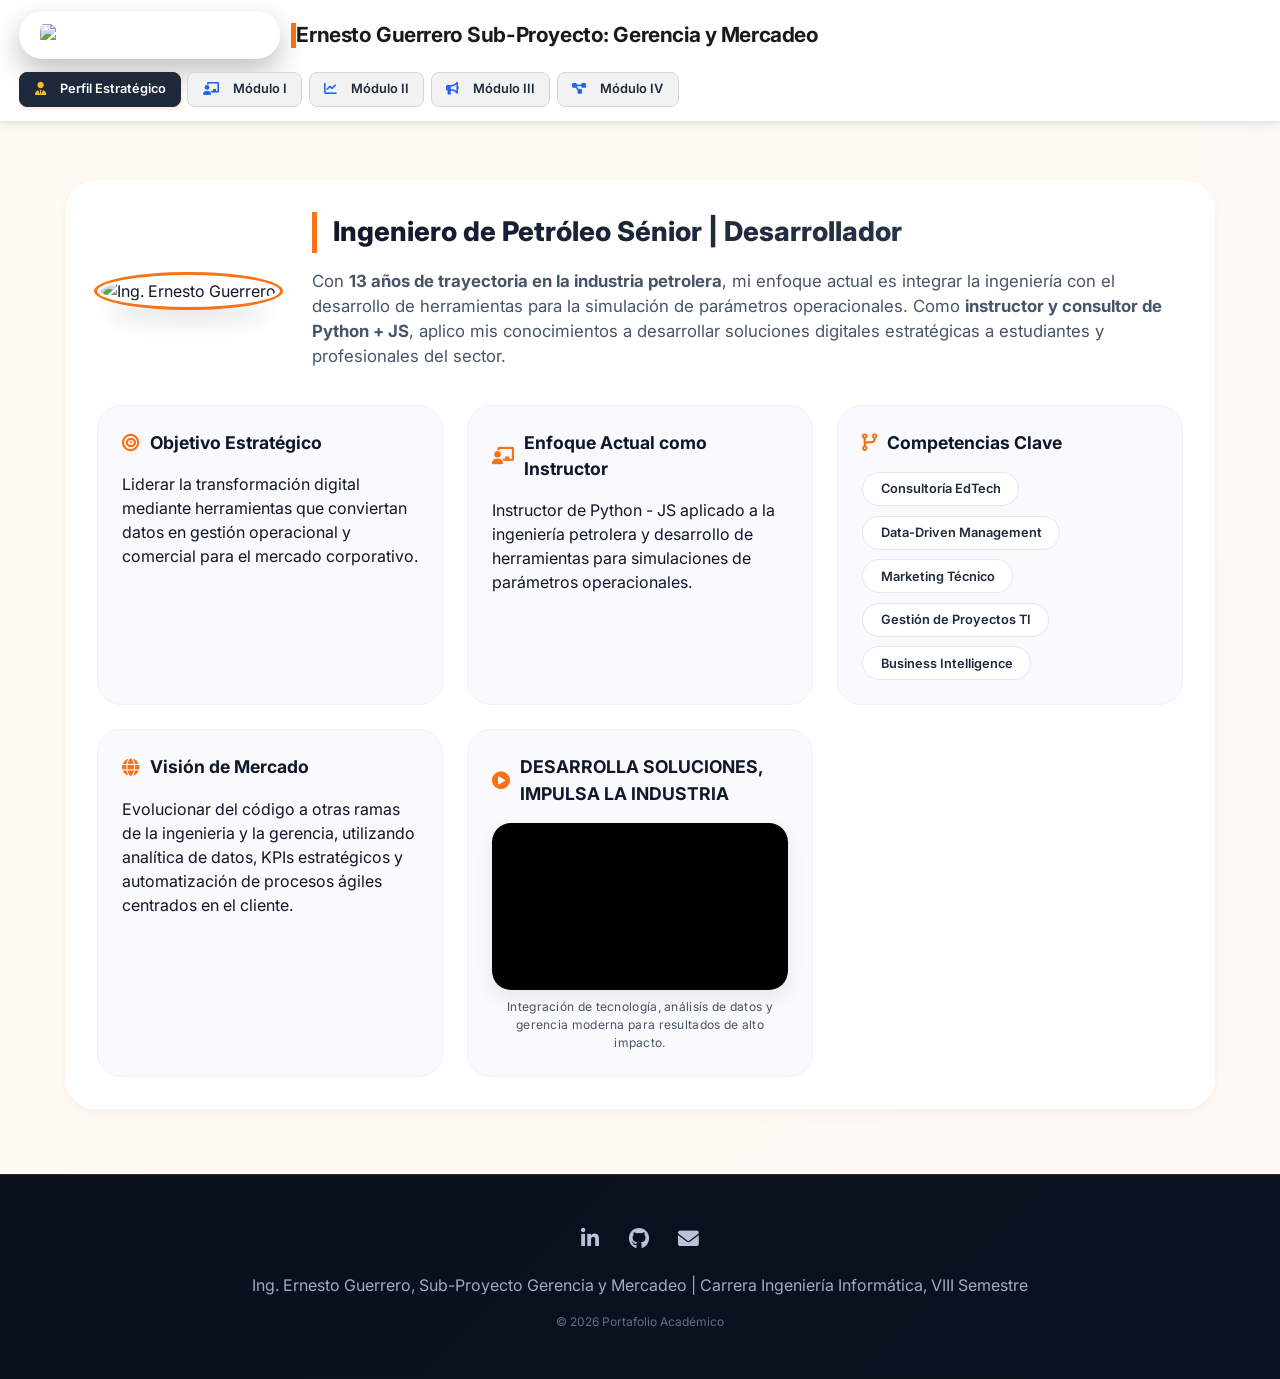
==== index.html @ 8790e4fc "Fix spacing in blog name heading" ====
<!DOCTYPE html>
<html lang="es">
<head>
    <meta charset="UTF-8">
    <meta name="viewport" content="width=device-width, initial-scale=1.0, viewport-fit=cover">
    <title>Gerencia y Mercadeo - Mi Portafolio</title>
    <link href="https://fonts.googleapis.com/css2?family=Inter:opsz,wght@14..32,300;14..32,400;14..32,600;14..32,700;14..32,800&display=swap" rel="stylesheet">
    <link rel="stylesheet" href="https://cdnjs.cloudflare.com/ajax/libs/font-awesome/6.0.0-beta3/css/all.min.css">
    <link rel="stylesheet" href="style.css">
    <link rel="icon" type="image/png" href="https://i.ibb.co/JwTPQdgs/Logo-GYM.png">
    <style>
        /* ========== HEADER COMPACTO MEJORADO (LOGO + BOTONES VISIBLES) ========== */
        header {
            padding: 0.7rem 1.2rem !important;
            min-height: auto !important;
            display: flex !important;
            flex-wrap: wrap !important;
            align-items: center !important;
            justify-content: space-between !important;
            gap: 0.6rem !important;
            position: sticky !important;
            top: 0 !important;
            z-index: 999 !important;
            background: #ffffff !important;
            border-bottom: 2px solid #e9e9e9 !important;
            box-shadow: 0 2px 10px rgba(0,0,0,0.08) !important;
        }
        .header-content {
            display: flex !important;
            align-items: center !important;
            gap: 0.7rem !important;
            flex-shrink: 0 !important;
            margin: 0 !important;
            padding: 0 !important;
        }
        .header-logo {
            height: 48px !important;
            width: auto !important;
            max-height: 48px !important;
            object-fit: contain !important;
            margin: 0 !important;
        }
        .logo-title {
            display: flex !important;
            align-items: center !important;
            margin: 0 !important;
            padding: 0 !important;
        }
        .blog-name {
            font-size: 1.3rem !important;
            font-weight: 700 !important;
            margin: 0 !important;
            padding: 0 !important;
            white-space: nowrap !important;
            line-height: 1.2 !important;
            color: #1a1a1a !important;
        }
        .subtitle {
            display: none !important;
        }

        /* Navegación con botones bien visibles */
        nav {
            margin: 0 !important;
            padding: 0 !important;
            flex-shrink: 1 !important;
            overflow-x: auto !important;
            -webkit-overflow-scrolling: touch !important;
            max-width: 100% !important;
        }
        .nav-container {
            display: flex !important;
            flex-wrap: nowrap !important;
            gap: 0.4rem !important;
            padding: 0.2rem 0 !important;
            margin: 0 !important;
            align-items: center !important;
        }
        .nav-btn {
            padding: 0.5rem 0.9rem !important;
            font-size: 0.8rem !important;
            font-weight: 600 !important;
            white-space: nowrap !important;
            flex-shrink: 0 !important;
            border-radius: 8px !important;
            margin: 0 !important;
            line-height: 1.3 !important;
            min-height: unset !important;
            height: auto !important;
            background: #f2f2f2 !important;
            color: #1e293b !important;
            border: 1px solid #d1d5db !important;
            cursor: pointer;
            transition: all 0.2s ease;
        }
        .nav-btn i {
            font-size: 0.8rem !important;
            margin-right: 4px !important;
            color: #2563eb !important;
        }
        .nav-btn.active {
            background: #1e293b !important;
            color: #ffffff !important;
            border-color: #1e293b !important;
        }
        .nav-btn.active i {
            color: #fbbf24 !important;
        }
        .nav-btn:hover {
            background: #e2e8f0 !important;
            border-color: #94a3b8 !important;
        }
        .nav-btn.active:hover {
            background: #0f172a !important;
            border-color: #0f172a !important;
        }

        /* Responsivo: tablets */
        @media (max-width: 900px) {
            header {
                padding: 0.6rem 0.8rem !important;
                gap: 0.5rem !important;
            }
            .header-logo {
                height: 42px !important;
                max-height: 42px !important;
            }
            .blog-name {
                font-size: 1.1rem !important;
            }
            .nav-btn {
                padding: 0.45rem 0.7rem !important;
                font-size: 0.75rem !important;
            }
            .nav-btn i {
                font-size: 0.75rem !important;
            }
            .nav-container {
                gap: 0.3rem !important;
            }
        }

        /* Responsivo: móviles */
        @media (max-width: 640px) {
            header {
                padding: 0.5rem 0.6rem !important;
                justify-content: center !important;
                text-align: center !important;
            }
            .header-content {
                width: 100% !important;
                justify-content: center !important;
                gap: 0.5rem !important;
            }
            .header-logo {
                height: 38px !important;
                max-height: 38px !important;
            }
            .blog-name {
                font-size: 1rem !important;
            }
            nav {
                width: 100% !important;
                overflow-x: auto !important;
                padding-bottom: 0.3rem !important;
            }
            .nav-container {
                justify-content: flex-start !important;
                flex-wrap: nowrap !important;
                -webkit-overflow-scrolling: touch !important;
                scrollbar-width: none !important;
                gap: 0.3rem !important;
            }
            .nav-container::-webkit-scrollbar {
                display: none !important;
            }
            .nav-btn {
                padding: 0.4rem 0.6rem !important;
                font-size: 0.72rem !important;
                border-radius: 6px !important;
            }
            .nav-btn i {
                font-size: 0.7rem !important;
                margin-right: 3px !important;
            }
        }

        @media (max-width: 380px) {
            .header-logo {
                height: 32px !important;
                max-height: 32px !important;
            }
            .blog-name {
                font-size: 0.9rem !important;
            }
            .nav-btn {
                padding: 0.35rem 0.5rem !important;
                font-size: 0.68rem !important;
            }
            .nav-btn i {
                font-size: 0.65rem !important;
            }
        }

        /* Ajuste del main para compensar header */
        main.container {
            padding-top: 1rem !important;
        }

        /* ========== ESTILOS PREVIOS DEL MAPA MENTAL Y PDF (sin cambios) ========== */
        .mindmap-integrated {
            margin-top: 2rem;
            padding-top: 1rem;
            border-top: 1px solid rgba(249,115,22,0.2);
        }
        .mindmap-wrapper {
            background: #f4f7f6;
            border: 4px solid #2b2b2b;
            border-radius: 12px;
            padding: 1rem;
            overflow-x: auto;
            -webkit-overflow-scrolling: touch;
        }
        .mindmap-container {
            position: relative;
            width: 1000px;
            height: 900px;
            margin: 0 auto;
        }
        .mindmap-container svg {
            position: absolute;
            top: 0;
            left: 0;
            width: 100%;
            height: 100%;
            pointer-events: none;
        }
        .mindmap-node {
            position: absolute;
            display: flex;
            flex-direction: column;
            justify-content: center;
            align-items: center;
            text-align: center;
            padding: 0.8rem;
            border: 3px solid #2b2b2b;
            border-radius: 3px 15px 3px 15px / 15px 3px 15px 3px;
            box-shadow: -4px 5px 0px #2b2b2b;
            background-color: #fff;
            cursor: pointer;
            transition: transform 0.2s ease;
            touch-action: manipulation;
            z-index: 2;
        }
        .mindmap-node:active {
            transform: scale(0.98);
        }
        .mindmap-node-yellow {
            background-color: #fce276;
        }
        .mindmap-node-teal {
            background-color: #a2d2cf;
        }
        .mindmap-node-green {
            background-color: #d1e7a5;
            border-radius: 50%;
        }
        .mindmap-node-light-yellow {
            background-color: #fef0bc;
            border-radius: 6px;
            padding: 0.4rem;
        }
        .mindmap-node-title {
            font-weight: 700;
            font-size: 1.2rem;
            color: #1a1a1a;
        }
        .mindmap-node-desc {
            font-size: 0.9rem;
            color: #333;
            margin-top: 4px;
        }
        .mindmap-list-wrapper {
            position: absolute;
            display: flex;
            flex-direction: column;
            gap: 12px;
            z-index: 2;
        }
        .mindmap-list-item {
            display: flex;
            align-items: center;
            gap: 8px;
        }
        .mindmap-list-number {
            width: 28px;
            height: 28px;
            border-radius: 50%;
            border: 2px solid #2b2b2b;
            background: #d1e7a5;
            display: flex;
            align-items: center;
            justify-content: center;
            font-weight: bold;
        }
        .mindmap-list-box {
            width: 160px;
            height: 38px;
            border: 2px solid #2b2b2b;
            display: flex;
            align-items: center;
            padding-left: 10px;
            font-weight: bold;
            background: #fef0bc;
            border-radius: 4px;
            box-shadow: -2px 2px 0 #2b2b2b;
        }
        @media (max-width: 700px) {
            .mindmap-node-title {
                font-size: 0.9rem;
            }
            .mindmap-node-desc {
                font-size: 0.7rem;
            }
            .mindmap-node {
                padding: 0.4rem;
            }
            .mindmap-list-box {
                width: 130px;
                font-size: 0.8rem;
                height: 32px;
            }
            .mindmap-list-number {
                width: 24px;
                height: 24px;
                font-size: 0.8rem;
            }
        }

        .custom-tooltip {
            position: fixed;
            background: #2b2b2b;
            color: #fff;
            font-family: 'Montserrat', sans-serif;
            font-size: 0.85rem;
            padding: 12px 18px;
            border-radius: 12px;
            max-width: 280px;
            white-space: pre-wrap;
            z-index: 10000;
            pointer-events: none;
            border-left: 4px solid #fde079;
            transition: opacity 0.15s;
        }
        .custom-tooltip::before {
            content: '';
            position: absolute;
            top: -8px;
            left: 20px;
            border-left: 8px solid transparent;
            border-right: 8px solid transparent;
            border-bottom: 8px solid #2b2b2b;
        }

        .video-wrapper {
            position: relative;
            width: 100%;
            aspect-ratio: 16 / 9;
            overflow: hidden;
            border-radius: 1.2rem;
            background: #000;
        }
        .video-wrapper iframe {
            position: absolute;
            top: 0;
            left: 0;
            width: 100%;
            height: 100%;
            border: 0;
            object-fit: contain;
        }

        .pdf-integrated {
            margin-top: 3rem;
            padding-top: 2rem;
            border-top: 1px solid rgba(249,115,22,0.2);
        }
        .pdf-viewer-container {
            width: 100%;
            height: 600px;
            border-radius: 1rem;
            overflow: hidden;
            border: 2px solid #2b2b2b;
            background: #f1f5f9;
        }
        .pdf-viewer-container iframe {
            width: 100%;
            height: 100%;
            border: none;
        }
        .pdf-actions {
            margin-top: 1.5rem;
            text-align: center;
        }
        .btn-download {
            display: inline-flex;
            align-items: center;
            gap: 10px;
            background-color: #2b2b2b;
            color: #fff;
            padding: 0.8rem 1.5rem;
            border-radius: 8px;
            text-decoration: none;
            font-weight: 600;
            transition: all 0.3s ease;
        }
        .btn-download:hover {
            background-color: #f97316;
            transform: translateY(-2px);
            box-shadow: 0 4px 12px rgba(249,115,22,0.3);
        }
    </style>
</head>
<body>
    <!-- El contenido del body es exactamente igual al que enviaste, no lo modifico para no extender innecesariamente -->
    <header>
        <div class="header-content">
            <div class="logo-title">
                <img src="https://i.ibb.co/JwTPQdgs/Logo-GYM.png" alt="Logo Gerencia y Mercadeo" class="header-logo">
            </div>
            <h2 class="blog-name">  Ernesto Guerrero Sub-Proyecto: Gerencia y Mercadeo</h2>
            <p class="subtitle"></p>
        </div>
        <nav>
            <div class="nav-container" id="navContainer">
                <button class="nav-btn active" data-tab="perfil"><i class="fas fa-user-tie"></i> Perfil Estratégico</button>
                <button class="nav-btn" data-tab="lapso1"><i class="fas fa-chalkboard-user"></i> Módulo I</button>
                <button class="nav-btn" data-tab="lapso2"><i class="fas fa-chart-line"></i> Módulo II</button>
                <button class="nav-btn" data-tab="lapso3"><i class="fas fa-bullhorn"></i> Módulo III</button>
                <button class="nav-btn" data-tab="lapso4"><i class="fas fa-project-diagram"></i> Módulo IV</button>
            </div>
        </nav>
    </header>

    <main class="container">
        <!-- Todo el contenido del main (perfil, lapsos, etc.) se mantiene exactamente igual al original -->
        <section id="perfil" class="tab-content active">
            <div class="card profile-card">
                <div class="profile-header">
                    <div class="profile-avatar-wrapper">
                        <img src="https://i.ibb.co/b5nMbJfw/CEO-EG-Solutions.jpg" alt="Ing. Ernesto Guerrero" class="profile-photo">
                    </div>
                    <div class="profile-title">
                        <h2>Ingeniero de Petróleo Sénior | Desarrollador</h2>
                        <p class="intro-text">
                            Con <strong>13 años de trayectoria en la industria petrolera</strong>, mi enfoque actual es integrar la ingeniería con el desarrollo de herramientas para la simulación de parámetros operacionales. Como <strong>instructor y consultor de Python + JS</strong>, aplico mis conocimientos a desarrollar soluciones digitales estratégicas a estudiantes y profesionales del sector.
                        </p>
                    </div>
                </div>
                <div class="info-grid">
                    <div class="info-item">
                        <strong><i class="fas fa-bullseye"></i> Objetivo Estratégico</strong>
                        <p>Liderar la transformación digital mediante herramientas que conviertan datos en gestión operacional y comercial para el mercado corporativo.</p>
                    </div>
                    <div class="info-item">
                        <strong><i class="fas fa-chalkboard-teacher"></i> Enfoque Actual como Instructor</strong>
                        <p>Instructor de Python - JS aplicado a la ingeniería petrolera y desarrollo de herramientas para simulaciones de parámetros operacionales.</p>
                    </div>
                    <div class="info-item">
                        <strong><i class="fas fa-code-branch"></i> Competencias Clave</strong>
                        <div class="tags-container">
                            <span class="skill-tag">Consultoría EdTech</span>
                            <span class="skill-tag">Data-Driven Management</span>
                            <span class="skill-tag">Marketing Técnico</span>
                            <span class="skill-tag">Gestión de Proyectos TI</span>
                            <span class="skill-tag">Business Intelligence</span>
                        </div>
                    </div>
                    <div class="info-item">
                        <strong><i class="fas fa-globe"></i> Visión de Mercado</strong>
                        <p>Evolucionar del código a otras ramas de la ingenieria y la gerencia, utilizando analítica de datos, KPIs estratégicos y automatización de procesos ágiles centrados en el cliente.</p>
                        <div class="linkedin-profile-link"></div>
                    </div>
                    <div class="info-item">
                        <strong><i class="fas fa-play-circle"></i> DESARROLLA SOLUCIONES, IMPULSA LA INDUSTRIA</strong>
                        <div class="video-wrapper">
                            <iframe 
                                src="https://drive.google.com/file/d/1XHbEN9KKyb48zZ-m0bn28nLU70IDH-AH/preview"
                                allow="autoplay; fullscreen; picture-in-picture" 
                                allowfullscreen 
                                title="Video Estratégico - Desarrollo de Soluciones">
                            </iframe>
                        </div>
                        <p class="video-caption">Integración de tecnología, análisis de datos y gerencia moderna para resultados de alto impacto.</p>
                    </div>
                </div>
            </div>
        </section>

        <section id="lapso1" class="tab-content">
            <div class="card">
                <h2><i class="fas fa-layer-group"></i> MÓDULO I: LA GERENCIA</h2>
                <div class="activities-grid">
                    <div class="activity-card">
                        <div class="activity-icon"><i class="fas fa-sitemap"></i></div>
                        <h3>Estructura Organizacional y Objetivos</h3>
                        <div class="activity-badge">Fundamentos</div>
                        <ul class="activity-list">
                            <li><i class="fas fa-check-double"></i> Concepto de Gerencia</li>
                            <li><i class="fas fa-check-double"></i> Tipos de Gerencia</li>
                            <li><i class="fas fa-check-double"></i> La Necesidad de la Gerencia</li>
                            <li><i class="fas fa-check-double"></i> Las Funciones de la Gerencia</li>
                            <li><i class="fas fa-check-double"></i> Objetivos de la Gerencia</li>
                            <li><i class="fas fa-check-double"></i> La Gerencia por Objetivos</li>
                            <li><i class="fas fa-check-double"></i> Tipos de Objetivos</li>
                            <li><i class="fas fa-check-double"></i> Planeación y administración estratégica</li>
                            <li><i class="fas fa-check-double"></i> Software aplicado al proceso de Mercadeo</li>
                        </ul>
                        <span class="status ready"><i class="fas fa-check-circle"></i> Módulo Activo</span>
                    </div>
                </div>

                <div class="mindmap-integrated">
                    <h3 style="margin-top: 2rem; margin-bottom: 1rem; font-size: 1.4rem; display: flex; align-items: center; gap: 10px;">
                        <i class="fas fa-project-diagram"></i> Mapa Estratégico: Gerencia IT
                    </h3>
                    <div class="mindmap-wrapper">
                        <div class="mindmap-container">
                            <svg width="1000" height="900" viewBox="0 0 1000 900">
                                <defs>
                                    <marker id="hollow-arrow" viewBox="0 0 10 10" refX="8" refY="5" markerWidth="6" markerHeight="6" orient="auto">
                                        <path d="M 0 0 L 10 5 L 0 10 z" fill="#fff" stroke="#2b2b2b" stroke-width="1.5"/>
                                    </marker>
                                    <marker id="black-arrow" viewBox="0 0 10 10" refX="8" refY="5" markerWidth="5" markerHeight="5" orient="auto">
                                        <path d="M 0 0 L 10 5 L 0 10 z" fill="#2b2b2b"/>
                                    </marker>
                                </defs>
                                <path d="M 400,160 L 460,160 L 460,180 L 550,180 L 550,165 L 610,165" stroke="#2b2b2b" stroke-width="3" fill="none" marker-end="url(#hollow-arrow)"/>
                                <path d="M 690,160 L 760,160" stroke="#2b2b2b" stroke-width="3" fill="none" marker-end="url(#hollow-arrow)"/>
                                <path d="M 690,205 L 760,205" stroke="#2b2b2b" stroke-width="3" fill="none" marker-end="url(#hollow-arrow)"/>
                                <path d="M 690,250 L 760,250" stroke="#2b2b2b" stroke-width="3" fill="none" marker-end="url(#hollow-arrow)"/>
                                <path d="M 305,165 L 305,215 L 230,215" stroke="#2b2b2b" stroke-width="3" fill="none" marker-end="url(#hollow-arrow)"/>
                                <path d="M 210,270 L 210,325" stroke="#2b2b2b" stroke-width="3" fill="none" stroke-dasharray="5 3" marker-end="url(#black-arrow)"/>
                                <path d="M 200,415 L 140,415" stroke="#2b2b2b" stroke-width="3" fill="none" marker-end="url(#hollow-arrow)"/>
                                <path d="M 200,460 L 140,460" stroke="#2b2b2b" stroke-width="3" fill="none" marker-end="url(#hollow-arrow)"/>
                                <path d="M 200,505 L 140,505" stroke="#2b2b2b" stroke-width="3" fill="none" marker-end="url(#hollow-arrow)"/>
                                <path d="M 200,550 L 140,550" stroke="#2b2b2b" stroke-width="3" fill="none" marker-end="url(#hollow-arrow)"/>
                                <path d="M 500,400 L 500,250" stroke="#2b2b2b" stroke-width="3" fill="none" marker-end="url(#hollow-arrow)"/>
                                <path d="M 500,400 L 400,270" stroke="#2b2b2b" stroke-width="3" fill="none" marker-end="url(#hollow-arrow)"/>
                                <path d="M 500,400 L 600,270" stroke="#2b2b2b" stroke-width="3" fill="none" marker-end="url(#hollow-arrow)"/>
                                <path d="M 500,400 L 350,430" stroke="#2b2b2b" stroke-width="3" fill="none" marker-end="url(#hollow-arrow)"/>
                                <path d="M 500,400 L 650,430" stroke="#2b2b2b" stroke-width="3" fill="none" marker-end="url(#hollow-arrow)"/>
                                <path d="M 500,400 L 500,500" stroke="#2b2b2b" stroke-width="3" fill="none" marker-end="url(#hollow-arrow)"/>
                                <path d="M 500,500 L 380,540" stroke="#2b2b2b" stroke-width="3" fill="none" marker-end="url(#hollow-arrow)"/>
                                <path d="M 500,500 L 620,540" stroke="#2b2b2b" stroke-width="3" fill="none" marker-end="url(#hollow-arrow)"/>
                                <path d="M 500,400 L 650,350" stroke="#2b2b2b" stroke-width="3" fill="none" marker-end="url(#hollow-arrow)"/>
                                <path d="M 500,400 L 650,450" stroke="#2b2b2b" stroke-width="3" fill="none" marker-end="url(#hollow-arrow)"/>
                                <path d="M 500,400 L 500,620 L 730,620" stroke="#2b2b2b" stroke-width="3" fill="none" marker-end="url(#hollow-arrow)"/>
                                <path d="M 330,590 L 290,670" stroke="#2b2b2b" stroke-width="3" fill="none" stroke-dasharray="5 3" marker-end="url(#black-arrow)"/>
                                <path d="M 530,590 L 530,680" stroke="#2b2b2b" stroke-width="3" fill="none" stroke-dasharray="5 3" marker-end="url(#black-arrow)"/>
                                <path d="M 670,590 L 710,670" stroke="#2b2b2b" stroke-width="3" fill="none" stroke-dasharray="5 3" marker-end="url(#black-arrow)"/>
                                <path d="M 400,680 L 400,750" stroke="#2b2b2b" stroke-width="3" fill="none" stroke-dasharray="5 3" marker-end="url(#black-arrow)"/>
                                <path d="M 600,680 L 600,750" stroke="#2b2b2b" stroke-width="3" fill="none" stroke-dasharray="5 3" marker-end="url(#black-arrow)"/>
                            </svg>

                            <div class="mindmap-node mindmap-node-yellow" style="top: 350px; left: 390px; width: 220px; height: 120px;" data-tooltip="Marco integral que integra el Proceso Administrativo PODC, los fundamentos de Drucker, los roles de Mintzberg y la visión estratégica para liderar equipos de ingeniería informática con enfoque en negocio.">
                                <div class="mindmap-node-title">Gerencia IT</div>
                                <div class="mindmap-node-desc">Wiki-Framework</div>
                            </div>
                            <div class="mindmap-node mindmap-node-teal" style="top: 120px; left: 400px; width: 200px; height: 90px;" data-tooltip="El padre de la gerencia moderna. Acuñó el concepto del 'Trabajador del Conocimiento': el cerebro del ingeniero es el activo real.">
                                <div class="mindmap-node-title">Peter Drucker</div>
                                <div class="mindmap-node-desc">Trabajador del Conocimiento</div>
                            </div>
                            <div class="mindmap-node mindmap-node-green" style="top: 125px; left: 690px; width: 85px; height: 85px;" data-tooltip="La Gerencia Integral requiere dominar tres áreas críticas: Técnica, Mercadeo y Finanzas.">
                                <div class="mindmap-node-title">Triada</div>
                            </div>
                            <div class="mindmap-node mindmap-node-light-yellow" style="top: 90px; left: 830px; width: 130px;" data-tooltip="Viabilidad técnica, arquitectura escalable, selección de stack.">Técnica</div>
                            <div class="mindmap-node mindmap-node-light-yellow" style="top: 145px; left: 830px; width: 130px;" data-tooltip="Necesidades del usuario, propuesta de valor, posicionamiento en el mercado.">Mercadeo</div>
                            <div class="mindmap-node mindmap-node-light-yellow" style="top: 200px; left: 830px; width: 130px;" data-tooltip="Rentabilidad, retorno de inversión, optimización de recursos.">Finanzas</div>
                            <div class="mindmap-node mindmap-node-green" style="top: 125px; left: 200px; width: 90px; height: 90px;" data-tooltip="Henry Mintzberg: teoría de los roles gerenciales.">
                                <div class="mindmap-node-title">Mintzberg</div>
                            </div>
                            <div class="mindmap-node mindmap-node-light-yellow" style="top: 215px; left: 140px; width: 190px; height: 70px;" data-tooltip="Los 10 roles gerenciales: Cabeza Visible, Líder, Enlace, Monitor, Difusor, Portavoz, Emprendedor, Gestor de problemas, Asignador de recursos, Negociador.">
                                <div class="mindmap-node-title">Los 10 Roles</div>
                            </div>
                            <div class="mindmap-node mindmap-node-teal" style="top: 375px; left: 140px; width: 180px; height: 90px;" data-tooltip="Aplicación del ciclo administrativo (Planificar, Organizar, Dirigir, Controlar) a proyectos de software.">
                                <div class="mindmap-node-title">PODC</div>
                                <div class="mindmap-node-desc">Proceso Administrativo</div>
                            </div>
                            <div class="mindmap-list-wrapper" style="top: 470px; left: 40px;">
                                <div class="mindmap-list-item" data-tooltip="Definición del Product Backlog, selección del Stack tecnológico, estimación de Sprints.">
                                    <div class="mindmap-list-number">1</div>
                                    <div class="mindmap-list-box">Planificación</div>
                                </div>
                                <div class="mindmap-list-item" data-tooltip="Estructuración de células ágiles Scrum, asignación de roles Dev-QA-DevOps.">
                                    <div class="mindmap-list-number">2</div>
                                    <div class="mindmap-list-box">Organización</div>
                                </div>
                                <div class="mindmap-list-item" data-tooltip="Liderazgo técnico del Tech Lead: resolver bloqueos en Dailies, gestionar deuda técnica.">
                                    <div class="mindmap-list-number">3</div>
                                    <div class="mindmap-list-box">Dirección</div>
                                </div>
                                <div class="mindmap-list-item" data-tooltip="Implementación de CI/CD, revisiones de código, monitoreo de KPIs.">
                                    <div class="mindmap-list-number">4</div>
                                    <div class="mindmap-list-box">Control</div>
                                </div>
                            </div>
                            <div class="mindmap-node mindmap-node-teal" style="top: 320px; left: 710px; width: 170px; height: 80px;" data-tooltip="Alinear la cultura de ingeniería con los objetivos estratégicos del negocio.">
                                <i class="fas fa-star"></i>
                                <div class="mindmap-node-title">Rol Líder</div>
                            </div>
                            <div class="mindmap-node mindmap-node-teal" style="top: 420px; left: 710px; width: 170px; height: 80px;" data-tooltip="Puente para traducir requerimientos de clientes no técnicos a especificaciones funcionales.">
                                <i class="fas fa-handshake"></i>
                                <div class="mindmap-node-title">Rol Enlace</div>
                            </div>
                            <div class="mindmap-node mindmap-node-teal" style="top: 580px; left: 710px; width: 170px; height: 80px;" data-tooltip="Identificar tecnologías disruptivas como IA, integrarlas como ventaja competitiva.">
                                <i class="fas fa-rocket"></i>
                                <div class="mindmap-node-title">Rol Emprendedor</div>
                            </div>
                            <div class="mindmap-node mindmap-node-teal" style="top: 530px; left: 280px; width: 190px; height: 90px;" data-tooltip="Arquitectura orientada a negocio + OKRs técnicos.">
                                <div class="mindmap-node-title">Del Código a la Estrategia</div>
                            </div>
                            <div class="mindmap-node mindmap-node-teal" style="top: 530px; left: 490px; width: 190px; height: 90px;" data-tooltip="Tech debt reduction, DORA metrics, resiliencia y escalabilidad.">
                                <div class="mindmap-node-title">Sostenibilidad del Producto</div>
                            </div>
                            <div class="mindmap-node mindmap-node-teal" style="top: 530px; left: 700px; width: 190px; height: 90px;" data-tooltip="Cultura de innovación continua, mentoring técnico y psychological safety.">
                                <div class="mindmap-node-title">Liderazgo Transformacional</div>
                            </div>
                            <div class="mindmap-node mindmap-node-light-yellow" style="top: 670px; left: 200px; width: 130px;" data-tooltip="Integración y despliegue continuo (CI/CD).">DevOps</div>
                            <div class="mindmap-node mindmap-node-light-yellow" style="top: 740px; left: 200px; width: 130px;" data-tooltip="Reducción de la deuda técnica.">Tech Debt</div>
                            <div class="mindmap-node mindmap-node-light-yellow" style="top: 670px; left: 530px; width: 130px;" data-tooltip="OKRs aplicados a ingeniería.">OKRs Técnicos</div>
                            <div class="mindmap-node mindmap-node-light-yellow" style="top: 740px; left: 530px; width: 130px;" data-tooltip="Métricas DORA.">DORA Metrics</div>
                            <div class="mindmap-node mindmap-node-light-yellow" style="top: 670px; left: 830px; width: 130px;" data-tooltip="Storytelling técnico, comunicación ejecutiva.">Stakeholder Mgmt</div>
                            <div class="mindmap-node mindmap-node-light-yellow" style="top: 740px; left: 830px; width: 130px;" data-tooltip="Alineación de la ingeniería con la estrategia de producto.">Product Alignment</div>
                        </div>
                    </div>
                    <p class="mindmap-caption" style="font-size: 0.85rem; color: #475569; margin-top: 0.75rem; text-align: center;">
                        <i class="fas fa-info-circle"></i> Explora los conceptos clave: toca cualquier nodo para ver la explicación. Desliza para ver todo el mapa.
                    </p>
                </div>

                <div class="video-integrated" style="margin-top: 3rem; padding-top: 2rem; border-top: 1px solid rgba(249,115,22,0.2);">
                    <h3 style="margin-bottom: 1.5rem; font-size: 1.4rem; display: flex; align-items: center; gap: 10px;">
                        <i class="fas fa-play-circle"></i> Análisis de Puntos de Quiebre: Caso Xerox PARC vs. Apple
                    </h3>
                    <div class="video-wrapper">
                        <iframe 
                            src="https://drive.google.com/file/d/1QpOeR6tb0-9_fsb0nfkIyDNblIiMcSjS/preview"
                            allow="autoplay; fullscreen; picture-in-picture" 
                            allowfullscreen 
                            title="Análisis de Puntos de Quiebre: Caso Xerox PARC vs. Apple">
                        </iframe>
                    </div>
                    <p class="video-caption" style="text-align: center; margin-top: 1rem; color: #475569; font-size: 0.95rem;">
                        <strong>De la invención a la innovación:</strong> Análisis sobre cómo la visión comercial y gerencial marcó la diferencia entre el desarrollo tecnológico en el laboratorio y el éxito rotundo en el mercado.
                    </p>
                </div>

                <div class="pdf-integrated">
                    <h3 style="margin-bottom: 1.5rem; font-size: 1.4rem; display: flex; align-items: center; gap: 10px;">
                        <i class="fas fa-file-pdf"></i> Análisis de Punto de Quiebre
                    </h3>
                    <div class="pdf-viewer-container">
                        <iframe 
                            src="https://drive.google.com/file/d/1MRDbKLzg_9JRNvxe9MJrnvpzRbFfUYsn/preview" 
                            allow="autoplay">
                        </iframe>
                    </div>
                    <div class="pdf-actions">
                        <a href="https://drive.google.com/file/d/1MRDbKLzg_9JRNvxe9MJrnvpzRbFfUYsn/view?usp=drive_link" target="_blank" class="btn-download">
                            <i class="fas fa-external-link-alt"></i> Ver pantalla completa / Descargar Análisis
                        </a>
                    </div>
                    <p class="video-caption" style="text-align: center; margin-top: 1rem; color: #475569; font-size: 0.95rem;">
                        Documento detallado con las conclusiones estratégicas sobre la gestión de la innovación y los fallos gerenciales históricos.
                    </p>
                </div>
            </div>
        </section>

        <section id="lapso2" class="tab-content">
            <div class="card">
                <h2><i class="fas fa-tools"></i> MÓDULO II: HERRAMIENTAS GERENCIALES</h2>
                <div class="activities-grid">
                    <div class="activity-card">
                        <div class="activity-icon"><i class="fas fa-toolbox"></i></div>
                        <h3>Estrategias de Optimización</h3>
                        <div class="activity-badge">Metodologías</div>
                        <ul class="activity-list">
                            <li><i class="fas fa-check-double"></i> Balanced Scorecard</li>
                            <li><i class="fas fa-check-double"></i> Benchmarking</li>
                            <li><i class="fas fa-check-double"></i> Coaching</li>
                            <li><i class="fas fa-check-double"></i> Outsourcing</li>
                            <li><i class="fas fa-check-double"></i> Reingeniería</li>
                            <li><i class="fas fa-check-double"></i> Gerencia basada en Valores</li>
                            <li><i class="fas fa-check-double"></i> Cultura Organizacional</li>
                            <li><i class="fas fa-check-double"></i> Toma de Decisiones</li>
                        </ul>
                        <span class="status pending"><i class="fas fa-hourglass-half"></i> Próximamente</span>
                    </div>
                </div>
                <div style="margin-top: 2rem; border-radius: 1rem; overflow: hidden; border: 2px solid #e2e8f0; background: #f1f5f9;">
                    <iframe src="mapamental2.html" style="width: 100%; height: 850px; border: none; display: block;" title="Mapa Mental - Herramientas Gerenciales"></iframe>
                </div>
                <p style="margin-top: 0.75rem; font-size: 0.85rem; color: #475569; text-align: center;">
                    <i class="fas fa-hand-pointer"></i> Mapa interactivo: Explora los conceptos de Gerencia Moderna, haz clic en los nodos y descarga la imagen.
                </p>
            </div>
        </section>

        <section id="lapso3" class="tab-content">
            <div class="card">
                <h2><i class="fas fa-bullhorn"></i> MÓDULO III: MERCADEO</h2>
                <div class="activities-grid">
                    <div class="activity-card">
                        <div class="activity-icon"><i class="fas fa-chart-line"></i></div>
                        <h3>Análisis y Planeación Comercial</h3>
                        <div class="activity-badge">Mercados</div>
                        <ul class="activity-list">
                            <li><i class="fas fa-check-double"></i> Definición de mercadeo</li>
                            <li><i class="fas fa-check-double"></i> Sistema económico</li>
                            <li><i class="fas fa-check-double"></i> Pronósticos - regresión lineal</li>
                            <li><i class="fas fa-check-double"></i> El mercado</li>
                            <li><i class="fas fa-check-double"></i> Tipos o clases de mercado</li>
                            <li><i class="fas fa-check-double"></i> Estrategias de Mercado</li>
                            <li><i class="fas fa-check-double"></i> Planeación del marketing</li>
                        </ul>
                        <span class="status pending"><i class="fas fa-clock"></i> Pendiente</span>
                    </div>
                </div>
            </div>
        </section>

        <section id="lapso4" class="tab-content">
            <div class="card">
                <h2><i class="fas fa-project-diagram"></i> MÓDULO IV: SEGMENTACIÓN DE MERCADO</h2>
                <div class="activities-grid">
                    <div class="activity-card">
                        <div class="activity-icon"><i class="fas fa-users-viewfinder"></i></div>
                        <h3>Targeting y Criterios Modernos</h3>
                        <div class="activity-badge">Estrategia</div>
                        <ul class="activity-list">
                            <li><i class="fas fa-check-double"></i> Qué es la segmentación de mercados</li>
                            <li><i class="fas fa-check-double"></i> Métodos de segmentación</li>
                            <li><i class="fas fa-check-double"></i> Bases para la segmentación de mercados</li>
                            <li><i class="fas fa-check-double"></i> Beneficios y Condiciones</li>
                            <li><i class="fas fa-check-double"></i> Estrategias de agregación</li>
                            <li><i class="fas fa-check-double"></i> Criterios modernos de segmentación</li>
                        </ul>
                        <span class="status pending"><i class="fas fa-microphone-alt"></i> Evaluación Final</span>
                    </div>
                </div>
            </div>
        </section>
    </main>

    <footer>
        <div class="footer-content">
            <div class="social-icons">
                <a href="https://www.linkedin.com/in/ernesto-guerrero-a9877a163" target="_blank" rel="noopener noreferrer" aria-label="LinkedIn">
                    <i class="fab fa-linkedin-in"></i>
                </a>
                <a href="#" aria-label="GitHub"><i class="fab fa-github"></i></a>
                <a href="#" aria-label="Correo"><i class="fas fa-envelope"></i></a>
            </div>
            <p>Ing. Ernesto Guerrero, Sub-Proyecto Gerencia y Mercadeo | Carrera Ingeniería Informática, VIII Semestre</p>
            <p class="copyright">© 2026 Portafolio Académico</p>
        </div>
    </footer>

    <button class="scroll-top" id="scrollTopBtn" aria-label="Volver arriba">
        <i class="fas fa-arrow-up"></i>
    </button>

    <script src="script.js"></script>
    <script>
        (function() {
            const tooltip = document.createElement('div');
            tooltip.className = 'custom-tooltip';
            tooltip.style.opacity = '0';
            tooltip.style.visibility = 'hidden';
            document.body.appendChild(tooltip);
            let activeTarget = null;
            let hideTimeout = null;
            function showTooltip(target, text) {
                if (!text) return;
                if (hideTimeout) clearTimeout(hideTimeout);
                tooltip.innerText = text;
                tooltip.style.opacity = '1';
                tooltip.style.visibility = 'visible';
                const rect = target.getBoundingClientRect();
                const tooltipRect = tooltip.getBoundingClientRect();
                let top = rect.top - tooltipRect.height - 8;
                let left = rect.left + (rect.width / 2) - (tooltipRect.width / 2);
                if (top < 10) top = rect.bottom + 8;
                if (left + tooltipRect.width > window.innerWidth - 10) left = window.innerWidth - tooltipRect.width - 10;
                if (left < 10) left = 10;
                tooltip.style.top = `${top}px`;
                tooltip.style.left = `${left}px`;
                activeTarget = target;
            }
            function hideTooltip() {
                tooltip.style.opacity = '0';
                tooltip.style.visibility = 'hidden';
                activeTarget = null;
            }
            function scheduleHide(delay = 2000) {
                if (hideTimeout) clearTimeout(hideTimeout);
                hideTimeout = setTimeout(hideTooltip, delay);
            }
            function handleMouseEnter(e) {
                const target = e.currentTarget;
                if (hideTimeout) clearTimeout(hideTimeout);
                const text = target.getAttribute('data-tooltip');
                if (text) showTooltip(target, text);
            }
            function handleMouseLeave() {
                scheduleHide(500);
            }
            function handleTouchStart(e) {
                e.preventDefault();
                const target = e.currentTarget;
                const text = target.getAttribute('data-tooltip');
                if (text) {
                    if (activeTarget === target) {
                        hideTooltip();
                    } else {
                        showTooltip(target, text);
                        scheduleHide(3000);
                    }
                }
            }
            const elements = document.querySelectorAll('[data-tooltip]');
            elements.forEach(el => {
                el.removeAttribute('title');
                el.addEventListener('mouseenter', handleMouseEnter);
                el.addEventListener('mouseleave', handleMouseLeave);
                el.addEventListener('touchstart', handleTouchStart, { passive: false });
            });
            document.body.addEventListener('touchstart', function(e) {
                if (activeTarget && !activeTarget.contains(e.target) && !tooltip.contains(e.target)) {
                    hideTooltip();
                }
            });
        })();
    </script>
</body>
</html>
---- style.css ----
:root {
    --primary: #f97316;
    --primary-dark: #ea580c;
    --primary-soft: #ffedd5;
    --primary-glow: rgba(249,115,22,0.25);
    --dark: #0f172a;
    --dark-light: #1e293b;
    --gray-bg: #faf9fe;
    --gray-border: #eef2ff;
    --text-dark: #0f172a;
    --text-muted: #475569;
    --shadow-sm: 0 8px 20px rgba(0,0,0,0.02), 0 2px 6px rgba(0,0,0,0.03);
    --shadow-md: 0 20px 30px -12px rgba(0,0,0,0.08);
    --shadow-hover: 0 25px 35px -12px rgba(249,115,22,0.18);
    --transition: all 0.3s cubic-bezier(0.2, 0.9, 0.4, 1.1);
}

* {
    margin: 0;
    padding: 0;
    box-sizing: border-box;
}

body {
    font-family: 'Inter', sans-serif;
    background: radial-gradient(circle at 10% 20%, rgba(255,237,213,0.3) 0%, #fef9f4 100%);
    color: var(--text-dark);
    line-height: 1.5;
    scroll-behavior: smooth;
}

/* Header modern glass */
header {
    background: rgba(15, 23, 42, 0.92);
    backdrop-filter: blur(14px);
    color: white;
    padding: 1.4rem 1.5rem 0 1.5rem;
    position: sticky;
    top: 0;
    z-index: 100;
    border-bottom: 1px solid rgba(255,255,255,0.1);
    transition: var(--transition);
}

.header-content {
    max-width: 1200px;
    margin: 0 auto;
    text-align: center;
    padding-bottom: 1.2rem;
}

.logo-title {
    display: flex;
    justify-content: center;
    margin-bottom: 0.8rem;
}

/* Logo grande y profesional */
.header-logo {
    height: 140px;
    width: auto;
    max-width: 320px;
    object-fit: contain;
    border-radius: 32px;
    background: rgba(255,255,255,0.1);
    padding: 12px 20px;
    transition: all 0.3s ease;
    box-shadow: 0 12px 28px rgba(0,0,0,0.25);
    backdrop-filter: blur(2px);
    border: 1px solid rgba(255,255,255,0.2);
}

.header-logo:hover {
    transform: scale(1.02);
    box-shadow: 0 18px 40px rgba(0,0,0,0.35);
    background: rgba(255,255,255,0.18);
    border-color: rgba(255,255,255,0.3);
}

/* Nombre del blog (Ernesto Guerrero) */
.blog-name {
    font-size: 2.4rem;
    font-weight: 800;
    letter-spacing: -0.02em;
    background: linear-gradient(135deg, #ffffff, #e2e8f0);
    background-clip: text;
    -webkit-background-clip: text;
    color: transparent;
    margin-bottom: 0.5rem;
}

.subtitle {
    font-size: 1rem;
    color: #cbd5e6;
    display: flex;
    align-items: center;
    justify-content: center;
    gap: 10px;
    flex-wrap: wrap;
    font-weight: 450;
}

/* Navegación moderna */
.nav-container {
    max-width: 1200px;
    margin: 0 auto;
    display: flex;
    justify-content: center;
    gap: 0.3rem;
    overflow-x: auto;
    scrollbar-width: thin;
    padding-bottom: 4px;
    scrollbar-color: var(--primary) #2d3a5e;
}

.nav-container::-webkit-scrollbar {
    height: 4px;
}
.nav-container::-webkit-scrollbar-track {
    background: #2d3a5e;
    border-radius: 10px;
}
.nav-container::-webkit-scrollbar-thumb {
    background: var(--primary);
    border-radius: 10px;
}

.nav-btn {
    background: transparent;
    border: none;
    padding: 0.75rem 1.5rem;
    font-family: inherit;
    font-weight: 600;
    font-size: 0.9rem;
    color: #b9c3db;
    cursor: pointer;
    transition: var(--transition);
    border-radius: 40px;
    display: inline-flex;
    align-items: center;
    gap: 10px;
    white-space: nowrap;
    backdrop-filter: blur(4px);
}

.nav-btn i {
    font-size: 1rem;
    transition: transform 0.2s;
}

.nav-btn.active {
    color: white;
    background: linear-gradient(120deg, rgba(249,115,22,0.2), rgba(249,115,22,0.05));
    border-bottom: 2px solid var(--primary);
    border-radius: 40px;
    box-shadow: 0 2px 8px rgba(249,115,22,0.2);
}

.nav-btn:hover:not(.active) {
    color: white;
    background: rgba(255,255,255,0.08);
    transform: translateY(-1px);
}

/* Main container */
.container {
    max-width: 1200px;
    margin: 2.5rem auto;
    padding: 0 1.5rem;
}

.tab-content {
    display: none;
    animation: fadeSlideUp 0.5s ease-out forwards;
}

.tab-content.active {
    display: block;
}

@keyframes fadeSlideUp {
    from {
        opacity: 0;
        transform: translateY(20px);
    }
    to {
        opacity: 1;
        transform: translateY(0);
    }
}

/* Cards elegantes */
.card {
    background: rgba(255, 255, 255, 0.98);
    border-radius: 2rem;
    box-shadow: var(--shadow-sm);
    padding: 2rem;
    border: 1px solid rgba(249,115,22,0.08);
    transition: var(--transition);
}

.card:hover {
    box-shadow: var(--shadow-md);
    border-color: rgba(249,115,22,0.2);
}

/* Perfil mejorado */
.profile-card .profile-header {
    display: flex;
    gap: 2rem;
    align-items: center;
    flex-wrap: wrap;
    margin-bottom: 2.2rem;
}

.profile-avatar-wrapper {
    flex-shrink: 0;
    position: relative;
}

.profile-photo {
    width: 170px;
    height: 170px;
    object-fit: cover;
    border-radius: 50%;
    border: 4px solid white;
    outline: 3px solid var(--primary);
    box-shadow: 0 20px 25px -10px rgba(0,0,0,0.2);
    transition: all 0.3s ease;
}

.profile-photo:hover {
    transform: scale(1.02);
    outline-width: 4px;
    box-shadow: 0 25px 30px -12px rgba(249,115,22,0.3);
}

.profile-title {
    flex: 1;
}

h2 {
    font-size: 1.7rem;
    font-weight: 800;
    background: linear-gradient(120deg, #0f172a, #334155);
    background-clip: text;
    -webkit-background-clip: text;
    color: transparent;
    margin-bottom: 1rem;
    border-left: 5px solid var(--primary);
    padding-left: 1rem;
}

.intro-text {
    font-size: 1.05rem;
    color: var(--text-muted);
    line-height: 1.5;
}

.info-grid {
    display: grid;
    grid-template-columns: repeat(auto-fit, minmax(280px, 1fr));
    gap: 1.5rem;
    margin-top: 0.5rem;
}

.info-item {
    background: var(--gray-bg);
    border-radius: 1.5rem;
    padding: 1.5rem;
    transition: var(--transition);
    border: 1px solid #f0f2fa;
}

.info-item:hover {
    background: white;
    transform: translateY(-3px);
    border-color: var(--primary-soft);
    box-shadow: 0 12px 20px -15px rgba(0,0,0,0.1);
}

.info-item strong {
    color: var(--dark);
    font-size: 1.1rem;
    display: flex;
    align-items: center;
    gap: 10px;
    margin-bottom: 1rem;
}

.info-item strong i {
    color: var(--primary);
}

.tags-container {
    display: flex;
    flex-wrap: wrap;
    gap: 0.6rem;
    margin-top: 0.5rem;
}

.skill-tag {
    background: white;
    color: var(--dark-light);
    padding: 0.4rem 1.1rem;
    border-radius: 40px;
    font-size: 0.8rem;
    font-weight: 600;
    border: 1px solid #e2e8f0;
    transition: all 0.2s;
}

.skill-tag:hover {
    border-color: var(--primary);
    color: var(--primary);
    background: #fff7ed;
    transform: translateY(-1px);
}

/* Contenedor profesional para video - VERSIÓN MEJORADA PARA MÓVILES */
.video-wrapper {
    position: relative;
    width: 100%;
    max-width: 100%;
    aspect-ratio: 16 / 9;
    overflow: hidden;
    border-radius: 1.2rem;
    box-shadow: 0 8px 20px rgba(0,0,0,0.08);
    transition: transform 0.2s ease, box-shadow 0.2s ease;
    background: #000; /* Fondo negro mientras carga */
}

.video-wrapper iframe {
    position: absolute;
    top: 0;
    left: 0;
    width: 100%;
    height: 100%;
    border: 0;
    display: block;
}

.info-item .video-wrapper:hover {
    transform: scale(1.01);
    box-shadow: 0 16px 28px -8px rgba(0,0,0,0.2);
}

.video-caption {
    font-size: 0.75rem;
    color: var(--text-muted);
    margin-top: 0.5rem;
    text-align: center;
    letter-spacing: 0.3px;
}

/* Módulos grid */
.activities-grid {
    display: grid;
    grid-template-columns: repeat(auto-fill, minmax(340px, 1fr));
    gap: 2rem;
    margin-top: 1.8rem;
}

.activity-card {
    background: white;
    border-radius: 1.8rem;
    padding: 1.8rem;
    box-shadow: 0 4px 12px rgba(0,0,0,0.02);
    border: 1px solid #f0f2f8;
    transition: all 0.3s ease;
    display: flex;
    flex-direction: column;
    height: 100%;
    position: relative;
    overflow: hidden;
}

.activity-card::after {
    content: '';
    position: absolute;
    top: 0;
    left: 0;
    width: 100%;
    height: 4px;
    background: linear-gradient(90deg, var(--primary), #ffb347);
    transform: scaleX(0);
    transform-origin: left;
    transition: transform 0.3s ease;
}

.activity-card:hover::after {
    transform: scaleX(1);
}

.activity-card:hover {
    transform: translateY(-5px);
    border-color: rgba(249,115,22,0.3);
    box-shadow: var(--shadow-hover);
}

.activity-icon {
    font-size: 2.4rem;
    color: var(--primary);
    margin-bottom: 1rem;
}

.activity-card h3 {
    font-size: 1.3rem;
    font-weight: 700;
    color: var(--dark);
    margin-bottom: 0.5rem;
}

.activity-badge {
    align-self: flex-start;
    background: #f1f5f9;
    color: #475569;
    padding: 0.3rem 1rem;
    border-radius: 40px;
    font-size: 0.7rem;
    font-weight: 700;
    margin-bottom: 1.2rem;
    letter-spacing: 0.3px;
}

.activity-list {
    list-style: none;
    margin: 0.5rem 0 1rem 0;
    flex-grow: 1;
}

.activity-list li {
    margin-bottom: 0.7rem;
    font-size: 0.92rem;
    color: #2c3e50;
    display: flex;
    align-items: baseline;
    gap: 0.7rem;
}

.activity-list li i {
    color: var(--primary);
    font-size: 0.8rem;
    width: 1.2rem;
    flex-shrink: 0;
}

.status {
    display: inline-flex;
    align-items: center;
    gap: 8px;
    border-radius: 60px;
    padding: 0.4rem 1.2rem;
    font-size: 0.75rem;
    font-weight: 700;
    margin-top: 1rem;
    width: fit-content;
    backdrop-filter: blur(2px);
}

.status.ready {
    background: #e9f7e9;
    color: #1e6f2f;
    border-left: 3px solid #2e9e4a;
}

.status.pending {
    background: #fff0e0;
    color: #b45309;
    border-left: 3px solid #f97316;
}

/* Footer sin logo */
footer {
    background: linear-gradient(135deg, #0a0f1c 0%, #0b1120 100%);
    color: #a0abc0;
    text-align: center;
    padding: 3rem 1.5rem;
    margin-top: 4rem;
    border-top: 1px solid rgba(249,115,22,0.25);
}

.social-icons {
    margin-bottom: 1.2rem;
}

.social-icons a {
    color: #b9c2d9;
    margin: 0 0.8rem;
    font-size: 1.3rem;
    transition: all 0.2s;
    display: inline-block;
}

.social-icons a:hover {
    color: var(--primary);
    transform: translateY(-3px);
}

.copyright {
    font-size: 0.75rem;
    margin-top: 1rem;
    opacity: 0.6;
}

/* Botón scroll top */
.scroll-top {
    position: fixed;
    bottom: 2rem;
    right: 2rem;
    background: var(--primary);
    color: white;
    border: none;
    width: 48px;
    height: 48px;
    border-radius: 40px;
    cursor: pointer;
    font-size: 1.2rem;
    display: flex;
    align-items: center;
    justify-content: center;
    box-shadow: 0 8px 18px rgba(249,115,22,0.4);
    transition: all 0.2s;
    opacity: 0;
    visibility: hidden;
    z-index: 99;
}

.scroll-top.show {
    opacity: 1;
    visibility: visible;
}

.scroll-top:hover {
    background: var(--primary-dark);
    transform: translateY(-3px);
    box-shadow: 0 12px 22px rgba(249,115,22,0.5);
}

/* Responsive */
@media (max-width: 800px) {
    .header-logo {
        height: 100px;
        max-width: 260px;
        padding: 10px 16px;
    }
    .blog-name {
        font-size: 2rem;
    }
    .nav-btn {
        padding: 0.6rem 1.2rem;
        font-size: 0.8rem;
    }
    .card {
        padding: 1.5rem;
    }
    .profile-photo {
        width: 130px;
        height: 130px;
    }
    h2 {
        font-size: 1.4rem;
    }
    .activities-grid {
        grid-template-columns: 1fr;
    }
}

@media (max-width: 540px) {
    .header-logo {
        height: 85px;
        max-width: 220px;
        padding: 8px 12px;
    }
    .blog-name {
        font-size: 1.6rem;
    }
    .profile-header {
        justify-content: center;
        text-align: center;
    }
    .profile-title {
        text-align: center;
    }
    h2 {
        border-left: none;
        border-bottom: 3px solid var(--primary);
        display: inline-block;
        padding-bottom: 0.3rem;
        padding-left: 0;
    }
    .info-grid {
        grid-template-columns: 1fr;
    }
    .nav-container {
        justify-content: flex-start;
    }
    .scroll-top {
        width: 42px;
        height: 42px;
        bottom: 1.2rem;
        right: 1.2rem;
    }
}

button:focus-visible,
a:focus-visible {
    outline: 2px solid var(--primary);
    outline-offset: 2px;
}

.linkedin-profile-link {
    margin-top: 0.8rem;
}
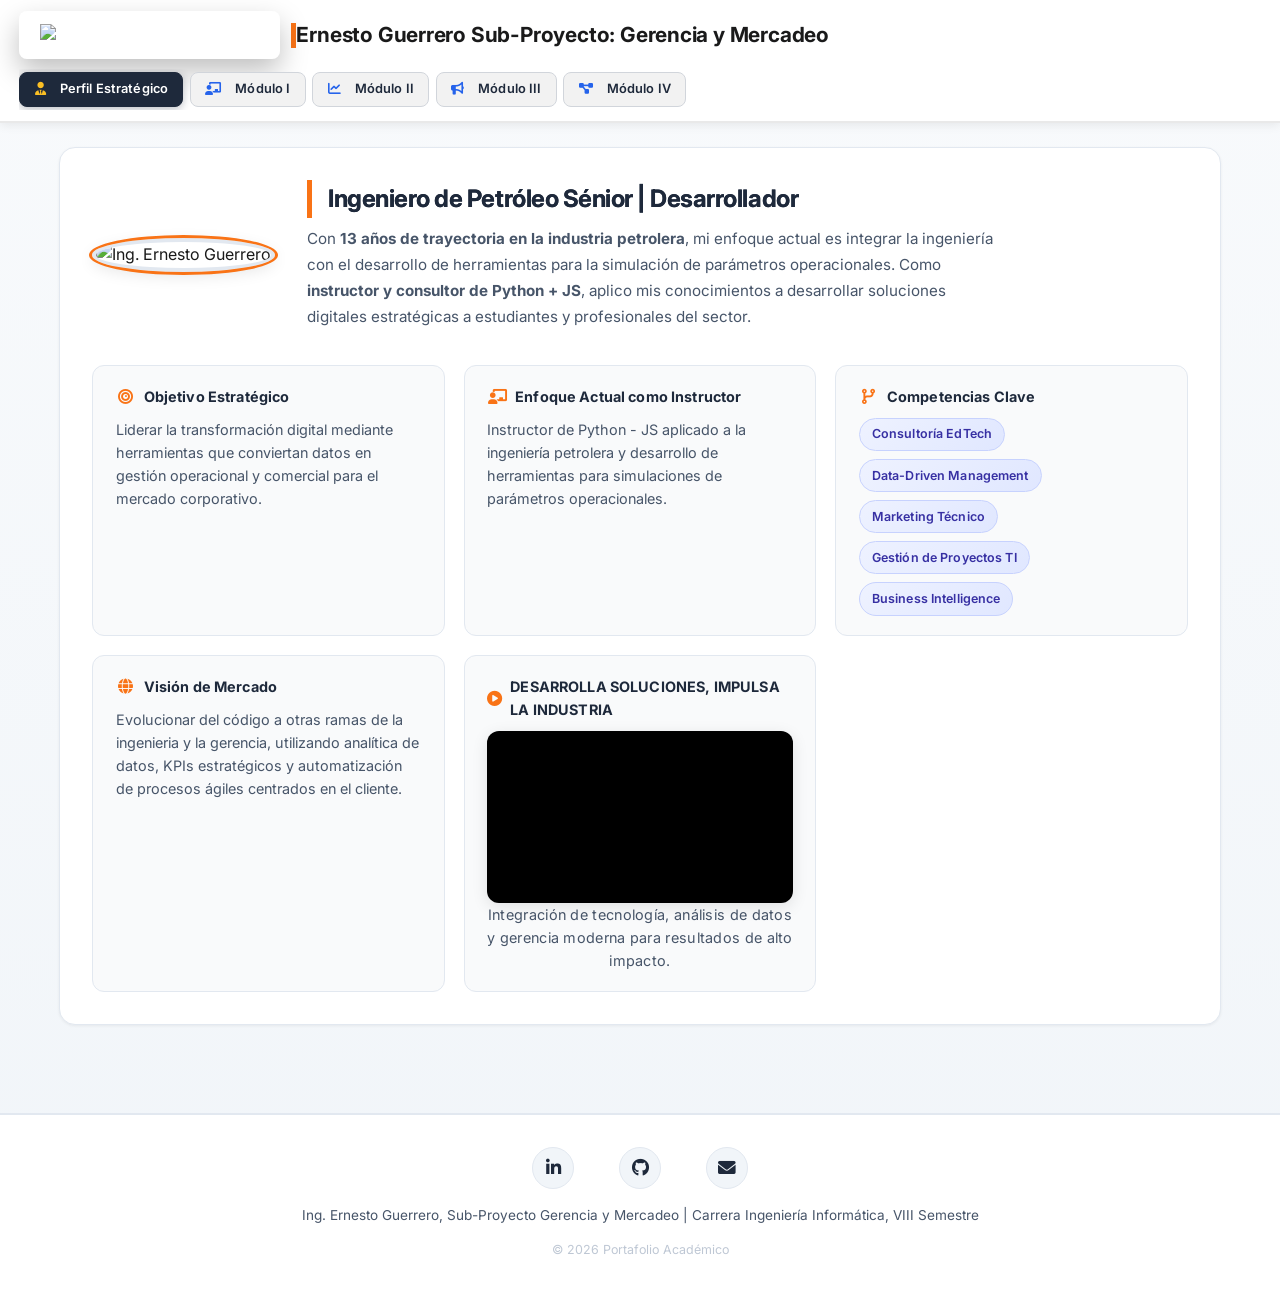
==== commit dce0d516: "Update index.html" ====
--- a/index.html
+++ b/index.html
@@ -9,6 +9,54 @@
     <link rel="stylesheet" href="style.css">
     <link rel="icon" type="image/png" href="https://i.ibb.co/JwTPQdgs/Logo-GYM.png">
     <style>
+        /* ========== RESET Y BASE MEJORADO ========== */
+        *,
+        *::before,
+        *::after {
+            box-sizing: border-box;
+        }
+
+        :root {
+            --color-primary: #1e293b;
+            --color-primary-dark: #0f172a;
+            --color-accent: #f97316;
+            --color-accent-gold: #fbbf24;
+            --color-bg: #f8fafc;
+            --color-surface: #ffffff;
+            --color-border: #e2e8f0;
+            --color-border-strong: #cbd5e1;
+            --color-text: #1a1a1a;
+            --color-text-muted: #475569;
+            --color-highlight: #2563eb;
+            --shadow-sm: 0 1px 3px rgba(0, 0, 0, 0.06);
+            --shadow-md: 0 4px 16px rgba(0, 0, 0, 0.1);
+            --shadow-lg: 0 8px 30px rgba(0, 0, 0, 0.12);
+            --radius-sm: 8px;
+            --radius-md: 12px;
+            --radius-lg: 16px;
+            --radius-xl: 20px;
+            --transition-fast: 0.2s ease;
+            --transition-smooth: 0.3s cubic-bezier(0.4, 0, 0.2, 1);
+        }
+
+        html {
+            scroll-behavior: smooth;
+            font-size: 16px;
+        }
+
+        body {
+            margin: 0;
+            padding: 0;
+            font-family: 'Inter', system-ui, -apple-system, BlinkMacSystemFont, 'Segoe UI', sans-serif;
+            background: linear-gradient(180deg, #f8fafc 0%, #f1f5f9 100%);
+            color: var(--color-text);
+            line-height: 1.6;
+            min-height: 100vh;
+            -webkit-font-smoothing: antialiased;
+            -moz-osx-font-smoothing: grayscale;
+            overflow-x: hidden;
+        }
+
         /* ========== HEADER COMPACTO MEJORADO (LOGO + BOTONES VISIBLES) ========== */
         header {
             padding: 0.7rem 1.2rem !important;
@@ -23,7 +71,10 @@
             z-index: 999 !important;
             background: #ffffff !important;
             border-bottom: 2px solid #e9e9e9 !important;
-            box-shadow: 0 2px 10px rgba(0,0,0,0.08) !important;
+            box-shadow: 0 2px 10px rgba(0, 0, 0, 0.08) !important;
+            backdrop-filter: blur(12px);
+            -webkit-backdrop-filter: blur(12px);
+            background: rgba(255, 255, 255, 0.97) !important;
         }
         .header-content {
             display: flex !important;
@@ -39,6 +90,11 @@
             max-height: 48px !important;
             object-fit: contain !important;
             margin: 0 !important;
+            border-radius: 8px;
+            transition: transform var(--transition-fast);
+        }
+        .header-logo:hover {
+            transform: scale(1.05);
         }
         .logo-title {
             display: flex !important;
@@ -54,6 +110,7 @@
             white-space: nowrap !important;
             line-height: 1.2 !important;
             color: #1a1a1a !important;
+            letter-spacing: -0.01em;
         }
         .subtitle {
             display: none !important;
@@ -92,16 +149,20 @@
             border: 1px solid #d1d5db !important;
             cursor: pointer;
             transition: all 0.2s ease;
+            font-family: 'Inter', sans-serif;
+            letter-spacing: 0.01em;
         }
         .nav-btn i {
             font-size: 0.8rem !important;
             margin-right: 4px !important;
             color: #2563eb !important;
+            transition: color var(--transition-fast);
         }
         .nav-btn.active {
             background: #1e293b !important;
             color: #ffffff !important;
             border-color: #1e293b !important;
+            box-shadow: 0 2px 8px rgba(30, 41, 59, 0.3);
         }
         .nav-btn.active i {
             color: #fbbf24 !important;
@@ -109,123 +170,346 @@
         .nav-btn:hover {
             background: #e2e8f0 !important;
             border-color: #94a3b8 !important;
+            transform: translateY(-1px);
+            box-shadow: 0 2px 6px rgba(0, 0, 0, 0.08);
         }
         .nav-btn.active:hover {
             background: #0f172a !important;
             border-color: #0f172a !important;
-        }
-
-        /* Responsivo: tablets */
-        @media (max-width: 900px) {
-            header {
-                padding: 0.6rem 0.8rem !important;
-                gap: 0.5rem !important;
-            }
-            .header-logo {
-                height: 42px !important;
-                max-height: 42px !important;
-            }
-            .blog-name {
-                font-size: 1.1rem !important;
-            }
-            .nav-btn {
-                padding: 0.45rem 0.7rem !important;
-                font-size: 0.75rem !important;
-            }
-            .nav-btn i {
-                font-size: 0.75rem !important;
-            }
-            .nav-container {
-                gap: 0.3rem !important;
-            }
-        }
-
-        /* Responsivo: móviles */
-        @media (max-width: 640px) {
-            header {
-                padding: 0.5rem 0.6rem !important;
-                justify-content: center !important;
-                text-align: center !important;
-            }
-            .header-content {
-                width: 100% !important;
-                justify-content: center !important;
-                gap: 0.5rem !important;
-            }
-            .header-logo {
-                height: 38px !important;
-                max-height: 38px !important;
-            }
-            .blog-name {
-                font-size: 1rem !important;
-            }
-            nav {
-                width: 100% !important;
-                overflow-x: auto !important;
-                padding-bottom: 0.3rem !important;
-            }
-            .nav-container {
-                justify-content: flex-start !important;
-                flex-wrap: nowrap !important;
-                -webkit-overflow-scrolling: touch !important;
-                scrollbar-width: none !important;
-                gap: 0.3rem !important;
-            }
-            .nav-container::-webkit-scrollbar {
-                display: none !important;
-            }
-            .nav-btn {
-                padding: 0.4rem 0.6rem !important;
-                font-size: 0.72rem !important;
-                border-radius: 6px !important;
-            }
-            .nav-btn i {
-                font-size: 0.7rem !important;
-                margin-right: 3px !important;
-            }
-        }
-
-        @media (max-width: 380px) {
-            .header-logo {
-                height: 32px !important;
-                max-height: 32px !important;
-            }
-            .blog-name {
-                font-size: 0.9rem !important;
-            }
-            .nav-btn {
-                padding: 0.35rem 0.5rem !important;
-                font-size: 0.68rem !important;
-            }
-            .nav-btn i {
-                font-size: 0.65rem !important;
-            }
-        }
-
-        /* Ajuste del main para compensar header */
+            transform: translateY(-1px);
+            box-shadow: 0 4px 12px rgba(15, 23, 42, 0.35);
+        }
+
+        /* ========== MAIN CONTAINER MEJORADO ========== */
         main.container {
-            padding-top: 1rem !important;
-        }
-
-        /* ========== ESTILOS PREVIOS DEL MAPA MENTAL Y PDF (sin cambios) ========== */
+            max-width: 1200px;
+            margin: 0 auto;
+            padding: 1.5rem 1.2rem 2rem 1.2rem !important;
+            width: 100%;
+        }
+
+        /* ========== TABS Y CONTENIDO ========== */
+        .tab-content {
+            display: none;
+            animation: fadeSlideIn 0.4s cubic-bezier(0.4, 0, 0.2, 1);
+            opacity: 0;
+            transform: translateY(8px);
+        }
+        .tab-content.active {
+            display: block;
+            opacity: 1;
+            transform: translateY(0);
+        }
+
+        @keyframes fadeSlideIn {
+            from {
+                opacity: 0;
+                transform: translateY(12px);
+            }
+            to {
+                opacity: 1;
+                transform: translateY(0);
+            }
+        }
+
+        /* ========== CARDS MEJORADAS ========== */
+        .card {
+            background: var(--color-surface);
+            border-radius: var(--radius-lg);
+            padding: 1.8rem;
+            border: 1px solid var(--color-border);
+            box-shadow: var(--shadow-sm);
+            transition: box-shadow var(--transition-smooth), border-color var(--transition-smooth);
+            margin-bottom: 1.5rem;
+        }
+        .card:hover {
+            box-shadow: var(--shadow-md);
+            border-color: var(--color-border-strong);
+        }
+        .card h2 {
+            font-size: 1.5rem;
+            font-weight: 700;
+            margin-top: 0;
+            margin-bottom: 1.2rem;
+            color: var(--color-primary);
+            display: flex;
+            align-items: center;
+            gap: 0.6rem;
+            letter-spacing: -0.02em;
+        }
+        .card h2 i {
+            color: var(--color-accent);
+            font-size: 1.3rem;
+        }
+        .card h3 {
+            font-size: 1.15rem;
+            font-weight: 700;
+            color: var(--color-primary);
+            margin-top: 1.5rem;
+            margin-bottom: 0.8rem;
+            display: flex;
+            align-items: center;
+            gap: 0.5rem;
+        }
+
+        /* ========== PERFIL MEJORADO ========== */
+        .profile-card {
+            padding: 2rem;
+        }
+        .profile-header {
+            display: flex;
+            align-items: flex-start;
+            gap: 1.8rem;
+            flex-wrap: wrap;
+            margin-bottom: 1.5rem;
+        }
+        .profile-avatar-wrapper {
+            flex-shrink: 0;
+            position: relative;
+        }
+        .profile-photo {
+            width: 130px;
+            height: 130px;
+            border-radius: 50%;
+            object-fit: cover;
+            border: 4px solid var(--color-border);
+            box-shadow: var(--shadow-md);
+            transition: transform var(--transition-smooth), box-shadow var(--transition-smooth);
+        }
+        .profile-photo:hover {
+            transform: scale(1.04);
+            box-shadow: var(--shadow-lg);
+            border-color: var(--color-accent);
+        }
+        .profile-title h2 {
+            font-size: 1.5rem;
+            margin: 0 0 0.5rem 0;
+            color: var(--color-primary);
+        }
+        .profile-title .intro-text {
+            font-size: 0.95rem;
+            color: var(--color-text-muted);
+            line-height: 1.7;
+            max-width: 700px;
+            margin: 0;
+        }
+        .info-grid {
+            display: grid;
+            grid-template-columns: repeat(auto-fit, minmax(280px, 1fr));
+            gap: 1.2rem;
+            margin-top: 1.5rem;
+        }
+        .info-item {
+            background: #f9fafb;
+            border-radius: var(--radius-md);
+            padding: 1.2rem 1.4rem;
+            border: 1px solid var(--color-border);
+            transition: all var(--transition-smooth);
+        }
+        .info-item:hover {
+            background: #f1f5f9;
+            border-color: var(--color-border-strong);
+            box-shadow: var(--shadow-sm);
+        }
+        .info-item strong {
+            display: flex;
+            align-items: center;
+            gap: 0.5rem;
+            font-size: 0.9rem;
+            font-weight: 700;
+            color: var(--color-primary);
+            margin-bottom: 0.6rem;
+            letter-spacing: 0.01em;
+        }
+        .info-item strong i {
+            color: var(--color-accent);
+            font-size: 0.95rem;
+            width: 20px;
+            text-align: center;
+        }
+        .info-item p {
+            font-size: 0.9rem;
+            color: var(--color-text-muted);
+            margin: 0;
+            line-height: 1.6;
+        }
+        .tags-container {
+            display: flex;
+            flex-wrap: wrap;
+            gap: 0.5rem;
+            margin-top: 0.4rem;
+        }
+        .skill-tag {
+            display: inline-block;
+            background: linear-gradient(135deg, #eef2ff, #e0e7ff);
+            color: #3730a3;
+            padding: 0.35rem 0.75rem;
+            border-radius: 20px;
+            font-size: 0.78rem;
+            font-weight: 600;
+            letter-spacing: 0.01em;
+            border: 1px solid #c7d2fe;
+            transition: all var(--transition-fast);
+            white-space: nowrap;
+        }
+        .skill-tag:hover {
+            background: linear-gradient(135deg, #e0e7ff, #c7d2fe);
+            transform: translateY(-1px);
+            box-shadow: 0 2px 6px rgba(99, 102, 241, 0.2);
+        }
+        .video-caption {
+            text-align: center;
+            margin-top: 0.8rem;
+            color: var(--color-text-muted);
+            font-size: 0.9rem;
+            line-height: 1.5;
+        }
+
+        /* ========== ACTIVITIES GRID ========== */
+        .activities-grid {
+            display: grid;
+            grid-template-columns: repeat(auto-fit, minmax(300px, 1fr));
+            gap: 1.2rem;
+            margin-top: 0.5rem;
+        }
+        .activity-card {
+            background: #f9fafb;
+            border-radius: var(--radius-md);
+            padding: 1.4rem;
+            border: 1px solid var(--color-border);
+            transition: all var(--transition-smooth);
+            position: relative;
+        }
+        .activity-card:hover {
+            background: #ffffff;
+            border-color: var(--color-border-strong);
+            box-shadow: var(--shadow-md);
+            transform: translateY(-2px);
+        }
+        .activity-icon {
+            font-size: 2rem;
+            color: var(--color-accent);
+            margin-bottom: 0.6rem;
+        }
+        .activity-card h3 {
+            font-size: 1.1rem;
+            font-weight: 700;
+            color: var(--color-primary);
+            margin: 0 0 0.6rem 0;
+        }
+        .activity-badge {
+            display: inline-block;
+            background: #fef3c7;
+            color: #92400e;
+            padding: 0.25rem 0.7rem;
+            border-radius: 20px;
+            font-size: 0.75rem;
+            font-weight: 700;
+            letter-spacing: 0.02em;
+            margin-bottom: 0.8rem;
+            border: 1px solid #fcd34d;
+        }
+        .activity-list {
+            list-style: none;
+            padding: 0;
+            margin: 0;
+        }
+        .activity-list li {
+            font-size: 0.88rem;
+            color: var(--color-text-muted);
+            padding: 0.35rem 0;
+            display: flex;
+            align-items: center;
+            gap: 0.5rem;
+            line-height: 1.5;
+        }
+        .activity-list li i {
+            color: #10b981;
+            font-size: 0.75rem;
+            flex-shrink: 0;
+        }
+        .status {
+            display: inline-flex;
+            align-items: center;
+            gap: 0.4rem;
+            font-size: 0.82rem;
+            font-weight: 600;
+            margin-top: 0.8rem;
+            padding: 0.35rem 0.7rem;
+            border-radius: 20px;
+        }
+        .status.ready {
+            background: #d1fae5;
+            color: #065f46;
+            border: 1px solid #a7f3d0;
+        }
+        .status.pending {
+            background: #fef3c7;
+            color: #92400e;
+            border: 1px solid #fcd34d;
+        }
+
+        /* ========== VIDEO WRAPPER ========== */
+        .video-wrapper {
+            position: relative;
+            width: 100%;
+            aspect-ratio: 16 / 9;
+            overflow: hidden;
+            border-radius: var(--radius-md);
+            background: #000;
+            box-shadow: var(--shadow-md);
+            margin-top: 0.5rem;
+        }
+        .video-wrapper iframe {
+            position: absolute;
+            top: 0;
+            left: 0;
+            width: 100%;
+            height: 100%;
+            border: 0;
+            object-fit: contain;
+        }
+
+        /* ========== MAPA MENTAL MEJORADO ========== */
         .mindmap-integrated {
             margin-top: 2rem;
             padding-top: 1rem;
-            border-top: 1px solid rgba(249,115,22,0.2);
+            border-top: 1px solid rgba(249, 115, 22, 0.2);
         }
         .mindmap-wrapper {
             background: #f4f7f6;
             border: 4px solid #2b2b2b;
-            border-radius: 12px;
+            border-radius: var(--radius-lg);
             padding: 1rem;
             overflow-x: auto;
             -webkit-overflow-scrolling: touch;
+            box-shadow: var(--shadow-md);
+            position: relative;
+        }
+        .mindmap-wrapper::after {
+            content: '⟷ Desliza para explorar';
+            position: sticky;
+            bottom: 8px;
+            right: 16px;
+            display: inline-block;
+            background: rgba(43, 43, 43, 0.85);
+            color: #fff;
+            padding: 6px 14px;
+            border-radius: 20px;
+            font-size: 0.75rem;
+            font-weight: 600;
+            letter-spacing: 0.03em;
+            pointer-events: none;
+            z-index: 5;
+            float: right;
+            margin-right: 8px;
         }
         .mindmap-container {
             position: relative;
             width: 1000px;
             height: 900px;
             margin: 0 auto;
+            min-width: 1000px;
         }
         .mindmap-container svg {
             position: absolute;
@@ -248,12 +532,18 @@
             box-shadow: -4px 5px 0px #2b2b2b;
             background-color: #fff;
             cursor: pointer;
-            transition: transform 0.2s ease;
+            transition: transform 0.2s ease, box-shadow 0.2s ease;
             touch-action: manipulation;
             z-index: 2;
+            user-select: none;
+        }
+        .mindmap-node:hover {
+            transform: translateY(-3px);
+            box-shadow: -6px 8px 0px #2b2b2b;
         }
         .mindmap-node:active {
-            transform: scale(0.98);
+            transform: scale(0.97);
+            box-shadow: -2px 3px 0px #2b2b2b;
         }
         .mindmap-node-yellow {
             background-color: #fce276;
@@ -268,17 +558,19 @@
         .mindmap-node-light-yellow {
             background-color: #fef0bc;
             border-radius: 6px;
-            padding: 0.4rem;
+            padding: 0.5rem;
         }
         .mindmap-node-title {
             font-weight: 700;
             font-size: 1.2rem;
             color: #1a1a1a;
+            line-height: 1.3;
         }
         .mindmap-node-desc {
             font-size: 0.9rem;
             color: #333;
             margin-top: 4px;
+            line-height: 1.3;
         }
         .mindmap-list-wrapper {
             position: absolute;
@@ -291,6 +583,11 @@
             display: flex;
             align-items: center;
             gap: 8px;
+            cursor: pointer;
+            transition: transform var(--transition-fast);
+        }
+        .mindmap-list-item:hover {
+            transform: translateX(4px);
         }
         .mindmap-list-number {
             width: 28px;
@@ -302,6 +599,8 @@
             align-items: center;
             justify-content: center;
             font-weight: bold;
+            font-size: 0.85rem;
+            flex-shrink: 0;
         }
         .mindmap-list-box {
             width: 160px;
@@ -314,34 +613,158 @@
             background: #fef0bc;
             border-radius: 4px;
             box-shadow: -2px 2px 0 #2b2b2b;
-        }
-        @media (max-width: 700px) {
-            .mindmap-node-title {
-                font-size: 0.9rem;
-            }
-            .mindmap-node-desc {
-                font-size: 0.7rem;
-            }
-            .mindmap-node {
-                padding: 0.4rem;
-            }
-            .mindmap-list-box {
-                width: 130px;
-                font-size: 0.8rem;
-                height: 32px;
-            }
-            .mindmap-list-number {
-                width: 24px;
-                height: 24px;
-                font-size: 0.8rem;
-            }
-        }
-
+            font-size: 0.85rem;
+            transition: all var(--transition-fast);
+        }
+        .mindmap-list-item:hover .mindmap-list-box {
+            background: #fde68a;
+            box-shadow: -4px 4px 0 #2b2b2b;
+        }
+        .mindmap-caption {
+            font-size: 0.85rem;
+            color: #475569;
+            margin-top: 0.75rem;
+            text-align: center;
+            line-height: 1.5;
+        }
+
+        /* ========== PDF VIEWER ========== */
+        .pdf-integrated {
+            margin-top: 3rem;
+            padding-top: 2rem;
+            border-top: 1px solid rgba(249, 115, 22, 0.2);
+        }
+        .pdf-viewer-container {
+            width: 100%;
+            height: 600px;
+            border-radius: var(--radius-md);
+            overflow: hidden;
+            border: 2px solid #2b2b2b;
+            background: #f1f5f9;
+            box-shadow: var(--shadow-md);
+        }
+        .pdf-viewer-container iframe {
+            width: 100%;
+            height: 100%;
+            border: none;
+        }
+        .pdf-actions {
+            margin-top: 1.5rem;
+            text-align: center;
+        }
+        .btn-download {
+            display: inline-flex;
+            align-items: center;
+            gap: 10px;
+            background-color: #2b2b2b;
+            color: #fff;
+            padding: 0.8rem 1.5rem;
+            border-radius: var(--radius-sm);
+            text-decoration: none;
+            font-weight: 600;
+            font-family: 'Inter', sans-serif;
+            font-size: 0.9rem;
+            transition: all var(--transition-smooth);
+            border: none;
+            cursor: pointer;
+            letter-spacing: 0.02em;
+        }
+        .btn-download:hover {
+            background-color: #f97316;
+            transform: translateY(-2px);
+            box-shadow: 0 4px 12px rgba(249, 115, 22, 0.3);
+        }
+
+        /* ========== FOOTER MEJORADO ========== */
+        footer {
+            background: #ffffff;
+            border-top: 2px solid var(--color-border);
+            padding: 2rem 1.2rem;
+            text-align: center;
+            margin-top: 2rem;
+        }
+        .footer-content {
+            max-width: 800px;
+            margin: 0 auto;
+        }
+        .social-icons {
+            display: flex;
+            justify-content: center;
+            gap: 1.2rem;
+            margin-bottom: 1rem;
+        }
+        .social-icons a {
+            display: flex;
+            align-items: center;
+            justify-content: center;
+            width: 42px;
+            height: 42px;
+            border-radius: 50%;
+            background: #f1f5f9;
+            color: var(--color-primary);
+            font-size: 1.1rem;
+            text-decoration: none;
+            transition: all var(--transition-smooth);
+            border: 1px solid var(--color-border);
+        }
+        .social-icons a:hover {
+            background: var(--color-primary);
+            color: #fff;
+            transform: translateY(-3px);
+            box-shadow: 0 6px 16px rgba(30, 41, 59, 0.3);
+            border-color: var(--color-primary);
+        }
+        footer p {
+            font-size: 0.85rem;
+            color: var(--color-text-muted);
+            margin: 0.3rem 0;
+            line-height: 1.5;
+        }
+        .copyright {
+            font-size: 0.78rem;
+            color: #94a3b8;
+        }
+
+        /* ========== SCROLL TOP BUTTON ========== */
+        .scroll-top {
+            position: fixed;
+            bottom: 24px;
+            right: 24px;
+            z-index: 998;
+            width: 44px;
+            height: 44px;
+            border-radius: 50%;
+            background: var(--color-primary);
+            color: #fff;
+            border: none;
+            cursor: pointer;
+            font-size: 1rem;
+            box-shadow: var(--shadow-md);
+            transition: all var(--transition-smooth);
+            display: flex;
+            align-items: center;
+            justify-content: center;
+            opacity: 0;
+            visibility: hidden;
+            transform: translateY(10px);
+        }
+        .scroll-top.visible {
+            opacity: 1;
+            visibility: visible;
+            transform: translateY(0);
+        }
+        .scroll-top:hover {
+            background: var(--color-primary-dark);
+            transform: translateY(-3px);
+            box-shadow: var(--shadow-lg);
+        }
+
+        /* ========== TOOLTIP MEJORADO ========== */
         .custom-tooltip {
             position: fixed;
             background: #2b2b2b;
             color: #fff;
-            font-family: 'Montserrat', sans-serif;
+            font-family: 'Inter', 'Montserrat', sans-serif;
             font-size: 0.85rem;
             padding: 12px 18px;
             border-radius: 12px;
@@ -351,6 +774,9 @@
             pointer-events: none;
             border-left: 4px solid #fde079;
             transition: opacity 0.15s;
+            box-shadow: 0 8px 24px rgba(0, 0, 0, 0.35);
+            line-height: 1.5;
+            letter-spacing: 0.01em;
         }
         .custom-tooltip::before {
             content: '';
@@ -362,67 +788,387 @@
             border-bottom: 8px solid #2b2b2b;
         }
 
-        .video-wrapper {
-            position: relative;
-            width: 100%;
-            aspect-ratio: 16 / 9;
-            overflow: hidden;
-            border-radius: 1.2rem;
-            background: #000;
-        }
-        .video-wrapper iframe {
-            position: absolute;
-            top: 0;
-            left: 0;
-            width: 100%;
-            height: 100%;
-            border: 0;
-            object-fit: contain;
-        }
-
-        .pdf-integrated {
-            margin-top: 3rem;
-            padding-top: 2rem;
-            border-top: 1px solid rgba(249,115,22,0.2);
-        }
-        .pdf-viewer-container {
-            width: 100%;
-            height: 600px;
-            border-radius: 1rem;
-            overflow: hidden;
-            border: 2px solid #2b2b2b;
-            background: #f1f5f9;
-        }
-        .pdf-viewer-container iframe {
-            width: 100%;
-            height: 100%;
-            border: none;
-        }
-        .pdf-actions {
-            margin-top: 1.5rem;
-            text-align: center;
-        }
-        .btn-download {
-            display: inline-flex;
-            align-items: center;
-            gap: 10px;
-            background-color: #2b2b2b;
-            color: #fff;
-            padding: 0.8rem 1.5rem;
-            border-radius: 8px;
-            text-decoration: none;
-            font-weight: 600;
-            transition: all 0.3s ease;
-        }
-        .btn-download:hover {
-            background-color: #f97316;
-            transform: translateY(-2px);
-            box-shadow: 0 4px 12px rgba(249,115,22,0.3);
+        /* ========== IFRAME DE MAPA MENTAL EXTERNO ========== */
+        .card iframe[src*="mapamental2"] {
+            border-radius: var(--radius-md);
+            box-shadow: var(--shadow-md);
+            background: #fff;
+        }
+
+        /* ========== RESPONSIVE: TABLETS (max-width: 900px) ========== */
+        @media (max-width: 900px) {
+            header {
+                padding: 0.6rem 0.8rem !important;
+                gap: 0.5rem !important;
+            }
+            .header-logo {
+                height: 42px !important;
+                max-height: 42px !important;
+            }
+            .blog-name {
+                font-size: 1.1rem !important;
+            }
+            .nav-btn {
+                padding: 0.45rem 0.7rem !important;
+                font-size: 0.75rem !important;
+            }
+            .nav-btn i {
+                font-size: 0.75rem !important;
+            }
+            .nav-container {
+                gap: 0.3rem !important;
+            }
+
+            main.container {
+                padding: 1.2rem 0.9rem 1.5rem 0.9rem !important;
+            }
+            .card {
+                padding: 1.3rem;
+            }
+            .profile-header {
+                gap: 1.2rem;
+            }
+            .profile-photo {
+                width: 110px;
+                height: 110px;
+            }
+            .profile-title h2 {
+                font-size: 1.25rem;
+            }
+            .profile-title .intro-text {
+                font-size: 0.88rem;
+            }
+            .info-grid {
+                grid-template-columns: repeat(auto-fit, minmax(240px, 1fr));
+                gap: 1rem;
+            }
+            .activities-grid {
+                grid-template-columns: 1fr;
+                gap: 1rem;
+            }
+            .card h2 {
+                font-size: 1.3rem;
+            }
+            .pdf-viewer-container {
+                height: 450px;
+            }
+            .mindmap-node-title {
+                font-size: 1rem;
+            }
+            .mindmap-node-desc {
+                font-size: 0.78rem;
+            }
+            .mindmap-node {
+                padding: 0.6rem;
+            }
+            .mindmap-list-box {
+                width: 140px;
+                font-size: 0.8rem;
+                height: 34px;
+            }
+            .mindmap-list-number {
+                width: 26px;
+                height: 26px;
+                font-size: 0.8rem;
+            }
+            .mindmap-wrapper::after {
+                font-size: 0.7rem;
+                padding: 5px 10px;
+            }
+        }
+
+        /* ========== RESPONSIVE: MÓVILES (max-width: 640px) ========== */
+        @media (max-width: 640px) {
+            header {
+                padding: 0.5rem 0.6rem !important;
+                justify-content: center !important;
+                text-align: center !important;
+            }
+            .header-content {
+                width: 100% !important;
+                justify-content: center !important;
+                gap: 0.5rem !important;
+            }
+            .header-logo {
+                height: 38px !important;
+                max-height: 38px !important;
+            }
+            .blog-name {
+                font-size: 1rem !important;
+            }
+            nav {
+                width: 100% !important;
+                overflow-x: auto !important;
+                padding-bottom: 0.3rem !important;
+            }
+            .nav-container {
+                justify-content: flex-start !important;
+                flex-wrap: nowrap !important;
+                -webkit-overflow-scrolling: touch !important;
+                scrollbar-width: none !important;
+                gap: 0.3rem !important;
+            }
+            .nav-container::-webkit-scrollbar {
+                display: none !important;
+            }
+            .nav-btn {
+                padding: 0.4rem 0.6rem !important;
+                font-size: 0.72rem !important;
+                border-radius: 6px !important;
+            }
+            .nav-btn i {
+                font-size: 0.7rem !important;
+                margin-right: 3px !important;
+            }
+
+            main.container {
+                padding: 1rem 0.6rem 1.5rem 0.6rem !important;
+            }
+            .card {
+                padding: 1rem;
+                border-radius: var(--radius-md);
+            }
+            .profile-card {
+                padding: 1.2rem;
+            }
+            .profile-header {
+                flex-direction: column;
+                align-items: center;
+                text-align: center;
+                gap: 1rem;
+            }
+            .profile-photo {
+                width: 100px;
+                height: 100px;
+                border-width: 3px;
+            }
+            .profile-title h2 {
+                font-size: 1.15rem;
+                text-align: center;
+            }
+            .profile-title .intro-text {
+                font-size: 0.85rem;
+                text-align: center;
+            }
+            .info-grid {
+                grid-template-columns: 1fr;
+                gap: 0.8rem;
+            }
+            .info-item {
+                padding: 1rem;
+            }
+            .info-item strong {
+                font-size: 0.82rem;
+            }
+            .info-item p {
+                font-size: 0.82rem;
+            }
+            .skill-tag {
+                font-size: 0.72rem;
+                padding: 0.3rem 0.6rem;
+            }
+            .activities-grid {
+                grid-template-columns: 1fr;
+                gap: 0.8rem;
+            }
+            .activity-card {
+                padding: 1rem;
+            }
+            .card h2 {
+                font-size: 1.15rem;
+                gap: 0.4rem;
+            }
+            .card h2 i {
+                font-size: 1.1rem;
+            }
+            .card h3 {
+                font-size: 1rem;
+            }
+            .video-wrapper {
+                border-radius: var(--radius-sm);
+            }
+            .pdf-viewer-container {
+                height: 350px;
+                border-radius: var(--radius-sm);
+            }
+            .btn-download {
+                padding: 0.65rem 1.1rem;
+                font-size: 0.82rem;
+                gap: 6px;
+            }
+            .mindmap-wrapper {
+                padding: 0.5rem;
+                border-width: 3px;
+                border-radius: var(--radius-sm);
+            }
+            .mindmap-container {
+                width: 900px;
+                height: 780px;
+                min-width: 900px;
+            }
+            .mindmap-node {
+                padding: 0.4rem;
+                border-width: 2px;
+                box-shadow: -3px 4px 0px #2b2b2b;
+            }
+            .mindmap-node:hover {
+                box-shadow: -4px 5px 0px #2b2b2b;
+            }
+            .mindmap-node-title {
+                font-size: 0.85rem;
+            }
+            .mindmap-node-desc {
+                font-size: 0.7rem;
+            }
+            .mindmap-list-box {
+                width: 120px;
+                font-size: 0.72rem;
+                height: 30px;
+                padding-left: 8px;
+                border-width: 1.5px;
+            }
+            .mindmap-list-number {
+                width: 22px;
+                height: 22px;
+                font-size: 0.7rem;
+                border-width: 1.5px;
+            }
+            .mindmap-list-wrapper {
+                gap: 8px;
+            }
+            .mindmap-wrapper::after {
+                font-size: 0.65rem;
+                padding: 4px 8px;
+                bottom: 4px;
+                right: 8px;
+            }
+            .mindmap-caption {
+                font-size: 0.75rem;
+            }
+
+            footer {
+                padding: 1.5rem 0.8rem;
+            }
+            .social-icons {
+                gap: 0.8rem;
+            }
+            .social-icons a {
+                width: 36px;
+                height: 36px;
+                font-size: 0.95rem;
+            }
+            footer p {
+                font-size: 0.78rem;
+            }
+            .scroll-top {
+                width: 38px;
+                height: 38px;
+                bottom: 16px;
+                right: 16px;
+                font-size: 0.9rem;
+            }
+            .custom-tooltip {
+                font-size: 0.78rem;
+                padding: 10px 14px;
+                max-width: 240px;
+                border-radius: 10px;
+            }
+        }
+
+        /* ========== RESPONSIVE: MÓVILES PEQUEÑOS (max-width: 380px) ========== */
+        @media (max-width: 380px) {
+            .header-logo {
+                height: 32px !important;
+                max-height: 32px !important;
+            }
+            .blog-name {
+                font-size: 0.9rem !important;
+            }
+            .nav-btn {
+                padding: 0.35rem 0.5rem !important;
+                font-size: 0.68rem !important;
+            }
+            .nav-btn i {
+                font-size: 0.65rem !important;
+            }
+
+            main.container {
+                padding: 0.7rem 0.4rem 1.2rem 0.4rem !important;
+            }
+            .card {
+                padding: 0.8rem;
+            }
+            .profile-photo {
+                width: 80px;
+                height: 80px;
+            }
+            .profile-title h2 {
+                font-size: 1rem;
+            }
+            .profile-title .intro-text {
+                font-size: 0.78rem;
+            }
+            .info-item {
+                padding: 0.8rem;
+            }
+            .info-item strong {
+                font-size: 0.76rem;
+            }
+            .info-item p {
+                font-size: 0.76rem;
+            }
+            .skill-tag {
+                font-size: 0.68rem;
+                padding: 0.25rem 0.5rem;
+            }
+            .activity-card {
+                padding: 0.8rem;
+            }
+            .activity-card h3 {
+                font-size: 0.9rem;
+            }
+            .activity-list li {
+                font-size: 0.78rem;
+            }
+            .card h2 {
+                font-size: 1.05rem;
+            }
+            .pdf-viewer-container {
+                height: 280px;
+            }
+            .btn-download {
+                padding: 0.55rem 0.9rem;
+                font-size: 0.75rem;
+            }
+            .mindmap-container {
+                width: 780px;
+                height: 680px;
+                min-width: 780px;
+            }
+            .mindmap-node-title {
+                font-size: 0.75rem;
+            }
+            .mindmap-node-desc {
+                font-size: 0.65rem;
+            }
+            .mindmap-list-box {
+                width: 100px;
+                font-size: 0.68rem;
+                height: 26px;
+            }
+            .mindmap-list-number {
+                width: 20px;
+                height: 20px;
+                font-size: 0.65rem;
+            }
+            .mindmap-wrapper::after {
+                font-size: 0.6rem;
+                padding: 3px 7px;
+            }
         }
     </style>
 </head>
 <body>
-    <!-- El contenido del body es exactamente igual al que enviaste, no lo modifico para no extender innecesariamente -->
     <header>
         <div class="header-content">
             <div class="logo-title">
@@ -443,7 +1189,6 @@
     </header>
 
     <main class="container">
-        <!-- Todo el contenido del main (perfil, lapsos, etc.) se mantiene exactamente igual al original -->
         <section id="perfil" class="tab-content active">
             <div class="card profile-card">
                 <div class="profile-header">
@@ -484,10 +1229,10 @@
                     <div class="info-item">
                         <strong><i class="fas fa-play-circle"></i> DESARROLLA SOLUCIONES, IMPULSA LA INDUSTRIA</strong>
                         <div class="video-wrapper">
-                            <iframe 
+                            <iframe
                                 src="https://drive.google.com/file/d/1XHbEN9KKyb48zZ-m0bn28nLU70IDH-AH/preview"
-                                allow="autoplay; fullscreen; picture-in-picture" 
-                                allowfullscreen 
+                                allow="autoplay; fullscreen; picture-in-picture"
+                                allowfullscreen
                                 title="Video Estratégico - Desarrollo de Soluciones">
                             </iframe>
                         </div>
@@ -634,7 +1379,7 @@
                             <div class="mindmap-node mindmap-node-light-yellow" style="top: 740px; left: 830px; width: 130px;" data-tooltip="Alineación de la ingeniería con la estrategia de producto.">Product Alignment</div>
                         </div>
                     </div>
-                    <p class="mindmap-caption" style="font-size: 0.85rem; color: #475569; margin-top: 0.75rem; text-align: center;">
+                    <p class="mindmap-caption">
                         <i class="fas fa-info-circle"></i> Explora los conceptos clave: toca cualquier nodo para ver la explicación. Desliza para ver todo el mapa.
                     </p>
                 </div>
@@ -644,14 +1389,14 @@
                         <i class="fas fa-play-circle"></i> Análisis de Puntos de Quiebre: Caso Xerox PARC vs. Apple
                     </h3>
                     <div class="video-wrapper">
-                        <iframe 
+                        <iframe
                             src="https://drive.google.com/file/d/1QpOeR6tb0-9_fsb0nfkIyDNblIiMcSjS/preview"
-                            allow="autoplay; fullscreen; picture-in-picture" 
-                            allowfullscreen 
+                            allow="autoplay; fullscreen; picture-in-picture"
+                            allowfullscreen
                             title="Análisis de Puntos de Quiebre: Caso Xerox PARC vs. Apple">
                         </iframe>
                     </div>
-                    <p class="video-caption" style="text-align: center; margin-top: 1rem; color: #475569; font-size: 0.95rem;">
+                    <p class="video-caption">
                         <strong>De la invención a la innovación:</strong> Análisis sobre cómo la visión comercial y gerencial marcó la diferencia entre el desarrollo tecnológico en el laboratorio y el éxito rotundo en el mercado.
                     </p>
                 </div>
@@ -661,8 +1406,8 @@
                         <i class="fas fa-file-pdf"></i> Análisis de Punto de Quiebre
                     </h3>
                     <div class="pdf-viewer-container">
-                        <iframe 
-                            src="https://drive.google.com/file/d/1MRDbKLzg_9JRNvxe9MJrnvpzRbFfUYsn/preview" 
+                        <iframe
+                            src="https://drive.google.com/file/d/1MRDbKLzg_9JRNvxe9MJrnvpzRbFfUYsn/preview"
                             allow="autoplay">
                         </iframe>
                     </div>
@@ -671,7 +1416,7 @@
                             <i class="fas fa-external-link-alt"></i> Ver pantalla completa / Descargar Análisis
                         </a>
                     </div>
-                    <p class="video-caption" style="text-align: center; margin-top: 1rem; color: #475569; font-size: 0.95rem;">
+                    <p class="video-caption">
                         Documento detallado con las conclusiones estratégicas sobre la gestión de la innovación y los fallos gerenciales históricos.
                     </p>
                 </div>
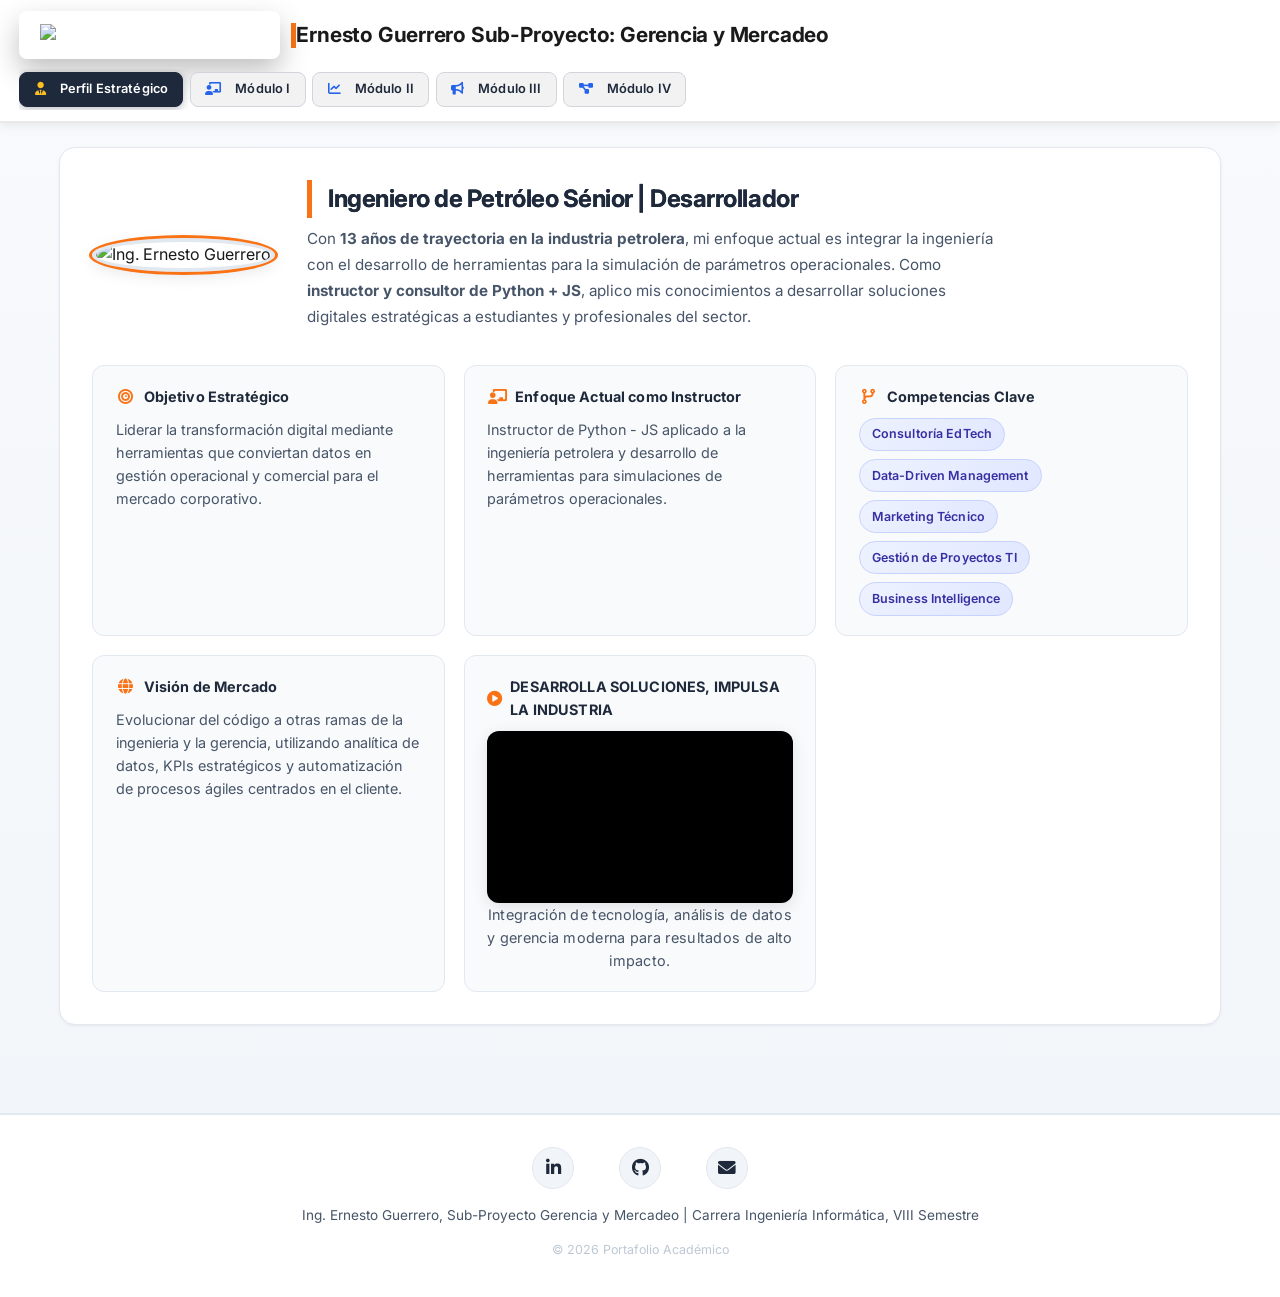
==== commit 80817169: "Update index.html with new sections and content Removed commented sections and added new content for" ====
--- a/index.html
+++ b/index.html
@@ -788,14 +788,7 @@
             border-bottom: 8px solid #2b2b2b;
         }
 
-        /* ========== IFRAME DE MAPA MENTAL EXTERNO ========== */
-        .card iframe[src*="mapamental2"] {
-            border-radius: var(--radius-md);
-            box-shadow: var(--shadow-md);
-            background: #fff;
-        }
-
-        /* ========== RESPONSIVE: TABLETS (max-width: 900px) ========== */
+        /* ========== RESPONSIVE: TABLETS ========== */
         @media (max-width: 900px) {
             header {
                 padding: 0.6rem 0.8rem !important;
@@ -877,7 +870,7 @@
             }
         }
 
-        /* ========== RESPONSIVE: MÓVILES (max-width: 640px) ========== */
+        /* ========== RESPONSIVE: MÓVILES ========== */
         @media (max-width: 640px) {
             header {
                 padding: 0.5rem 0.6rem !important;
@@ -1039,8 +1032,6 @@
             .mindmap-wrapper::after {
                 font-size: 0.65rem;
                 padding: 4px 8px;
-                bottom: 4px;
-                right: 8px;
             }
             .mindmap-caption {
                 font-size: 0.75rem;
@@ -1075,7 +1066,7 @@
             }
         }
 
-        /* ========== RESPONSIVE: MÓVILES PEQUEÑOS (max-width: 380px) ========== */
+        /* ========== MÓVILES PEQUEÑOS ========== */
         @media (max-width: 380px) {
             .header-logo {
                 height: 32px !important;
@@ -1224,7 +1215,6 @@
                     <div class="info-item">
                         <strong><i class="fas fa-globe"></i> Visión de Mercado</strong>
                         <p>Evolucionar del código a otras ramas de la ingenieria y la gerencia, utilizando analítica de datos, KPIs estratégicos y automatización de procesos ágiles centrados en el cliente.</p>
-                        <div class="linkedin-profile-link"></div>
                     </div>
                     <div class="info-item">
                         <strong><i class="fas fa-play-circle"></i> DESARROLLA SOLUCIONES, IMPULSA LA INDUSTRIA</strong>
@@ -1441,7 +1431,7 @@
                             <li><i class="fas fa-check-double"></i> Cultura Organizacional</li>
                             <li><i class="fas fa-check-double"></i> Toma de Decisiones</li>
                         </ul>
-                        <span class="status pending"><i class="fas fa-hourglass-half"></i> Próximamente</span>
+                        <span class="status pending"><i class="fas fa-hourglass-half"></i>En Desarrollo</span>
                     </div>
                 </div>
                 <div style="margin-top: 2rem; border-radius: 1rem; overflow: hidden; border: 2px solid #e2e8f0; background: #f1f5f9;">
@@ -1450,6 +1440,35 @@
                 <p style="margin-top: 0.75rem; font-size: 0.85rem; color: #475569; text-align: center;">
                     <i class="fas fa-hand-pointer"></i> Mapa interactivo: Explora los conceptos de Gerencia Moderna, haz clic en los nodos y descarga la imagen.
                 </p>
+
+                <!-- ================== RECURSOS COMPLEMENTARIOS (PLAN DE NEGOCIO) ================== -->
+                <div class="mindmap-integrated" style="margin-top: 3rem; padding-top: 2rem; border-top: 2px solid #fbbf24;">
+                    <h3 style="margin-top: 0; margin-bottom: 1.5rem; font-size: 1.4rem; display: flex; align-items: center; gap: 10px;">
+                        <i class="fas fa-folder-open"></i> MODELO DE PLAN DE NEGOCIO
+                    </h3>
+                    <div style="background: linear-gradient(135deg, #fff7ed 0%, #fffbeb 100%); border: 2px solid #fbbf24; border-radius: 20px; padding: 1.5rem; box-shadow: 0 12px 24px rgba(251, 191, 36, 0.15); margin-bottom: 2rem;">
+                        <div style="display: flex; align-items: center; gap: 12px; margin-bottom: 12px;">
+                            <span style="background: #f97316; color: white; border-radius: 16px; padding: 8px 16px; font-size: 1.5rem;">🍔🌭</span>
+                            <h3 style="font-size: 1.25rem; font-weight: 700; color: #1e293b; margin: 0;">BariBurguerApp</h3>
+                        </div>
+                        <p style="color: #475569; font-size: 0.95rem; line-height: 1.6; margin-bottom: 0.5rem;">
+                            <strong>Propuesta de Plan de Negocio</strong> – App para puestos de comida rápida en Barinas. Geolocalización, cero comisiones, marketing local y visión de escalabilidad.
+                        </p>
+                        <div style="display: flex; flex-wrap: wrap; gap: 8px;">
+                            <span style="background: #d1fae5; color: #065f46; padding: 4px 12px; border-radius: 30px; font-size: 0.8rem; font-weight: 600;">📊 4 P's</span>
+                            <span style="background: #e0e7ff; color: #3730a3; padding: 4px 12px; border-radius: 30px; font-size: 0.8rem; font-weight: 600;">⚙️ Gerencia IT</span>
+                            <span style="background: #fef3c7; color: #92400e; padding: 4px 12px; border-radius: 30px; font-size: 0.8rem; font-weight: 600;">🚀 Visión 2027</span>
+                        </div>
+                    </div>
+                    <div style="border-radius: 1rem; overflow: hidden; border: 2px solid #fbbf24; background: #fff; box-shadow: 0 12px 30px rgba(0,0,0,0.1);">
+                        <iframe
+                            src="plan_de_negocio.html"
+                            style="width: 100%; height: 900px; border: none; display: block;"
+                            title="Plan de Negocio BariBurguerApp"
+                            scrolling="auto">
+                        </iframe>
+                    </div>
+                </div>
             </div>
         </section>
 
@@ -1473,6 +1492,68 @@
                         <span class="status pending"><i class="fas fa-clock"></i> Pendiente</span>
                     </div>
                 </div>
+
+                <!-- ================== MAPA DEL PLAN DE NEGOCIO ================== -->
+                <div class="mindmap-integrated" style="margin-top: 3rem; padding-top: 2rem; border-top: 2px solid #fbbf24;">
+                    <h3 style="margin-top: 0; margin-bottom: 1.5rem; font-size: 1.4rem; display: flex; align-items: center; gap: 10px;">
+                        <i class="fas fa-project-diagram"></i> MAPA DEL PLAN DE NEGOCIO
+                    </h3>
+
+                    <div style="background: linear-gradient(135deg, #fff7ed 0%, #fffbeb 100%); border: 2px solid #fbbf24; border-radius: 20px; padding: 1.5rem; box-shadow: 0 12px 24px rgba(251, 191, 36, 0.15); margin-bottom: 2rem;">
+                        <div style="display: flex; align-items: center; gap: 12px; margin-bottom: 12px;">
+                            <span style="background: #f97316; color: white; border-radius: 16px; padding: 8px 16px; font-size: 1.5rem;">📊</span>
+                            <h3 style="font-size: 1.25rem; font-weight: 700; color: #1e293b; margin: 0;">Plan de Negocio Definitivo</h3>
+                        </div>
+                        <p style="color: #475569; font-size: 0.95rem; line-height: 1.6; margin-bottom: 0.5rem;">
+                            <strong>Mapa mental interactivo</strong> – Estructura completa del plan de negocio con todos sus componentes estratégicos.
+                        </p>
+                        <div style="display: flex; flex-wrap: wrap; gap: 8px;">
+                            <span style="background: #d1fae5; color: #065f46; padding: 4px 12px; border-radius: 30px; font-size: 0.8rem; font-weight: 600;">📋 Resumen Ejecutivo</span>
+                            <span style="background: #e0e7ff; color: #3730a3; padding: 4px 12px; border-radius: 30px; font-size: 0.8rem; font-weight: 600;">📈 Análisis de Mercado</span>
+                            <span style="background: #fef3c7; color: #92400e; padding: 4px 12px; border-radius: 30px; font-size: 0.8rem; font-weight: 600;">💰 Plan Financiero</span>
+                        </div>
+                    </div>
+
+                    <!-- Incrustar el mapa mental con el NOMBRE EXACTO -->
+                    <div style="border-radius: 1rem; overflow: hidden; border: 2px solid #fbbf24; background: #fff; box-shadow: 0 12px 30px rgba(0,0,0,0.1);">
+                        <iframe
+                            src="Plan_De_Nogocio_Definitivo.html"
+                            style="width: 100%; height: 900px; border: none; display: block;"
+                            title="Mapa del Plan de Negocio Definitivo"
+                            scrolling="auto">
+                        </iframe>
+                    </div>
+                    <p style="margin-top: 0.75rem; font-size: 0.85rem; color: #475569; text-align: center;">
+                        <i class="fas fa-hand-pointer"></i> Mapa interactivo: Explora los componentes del Plan de Negocio. Haz clic en los nodos para más información.
+                    </p>
+                </div>
+
+                <!-- ================== PDF: PLAN DE NEGOCIO VS PLAN DE MARKETING ================== -->
+                <div class="pdf-integrated" style="margin-top: 3rem; padding-top: 2rem; border-top: 2px solid #f97316;">
+                    <h3 style="margin-bottom: 1.5rem; font-size: 1.4rem; display: flex; align-items: center; gap: 10px;">
+                        <i class="fas fa-file-pdf"></i> Plan de Negocio Vs Plan de Marketing
+                    </h3>
+                    <div style="background: linear-gradient(135deg, #fef2f2 0%, #fff7ed 100%); border: 2px solid #f97316; border-radius: 20px; padding: 1.5rem; box-shadow: 0 12px 24px rgba(249, 115, 22, 0.12); margin-bottom: 2rem;">
+                        <p style="color: #475569; font-size: 0.95rem; line-height: 1.6; margin: 0;">
+                            <strong>📄 Documento complementario</strong> – Análisis comparativo entre el Plan de Negocio y el Plan de Marketing.
+                        </p>
+                    </div>
+                    <div class="pdf-viewer-container">
+                        <iframe
+                            src="https://drive.google.com/file/d/1ZYOb78qhkND5kBGeC1GGtNotdTug0pGn/preview"
+                            allow="autoplay"
+                            title="Plan de Negocio Vs Plan de Marketing">
+                        </iframe>
+                    </div>
+                    <div class="pdf-actions">
+                        <a href="https://drive.google.com/file/d/1ZYOb78qhkND5kBGeC1GGtNotdTug0pGn/view?usp=drive_link" target="_blank" class="btn-download">
+                            <i class="fas fa-external-link-alt"></i> Ver pantalla completa / Descargar PDF
+                        </a>
+                    </div>
+                    <p class="video-caption">
+                        Documento PDF: Comparativa detallada entre Plan de Negocio y Plan de Marketing para una visión estratégica integral.
+                    </p>
+                </div>
             </div>
         </section>
 
@@ -1494,6 +1575,41 @@
                         </ul>
                         <span class="status pending"><i class="fas fa-microphone-alt"></i> Evaluación Final</span>
                     </div>
+                </div>
+
+                <!-- ================== DESARROLLO DE LA APP BariBurguerApp ================== -->
+                <div class="mindmap-integrated" style="margin-top: 3rem; padding-top: 2rem; border-top: 2px solid #fbbf24;">
+                    <h3 style="margin-top: 0; margin-bottom: 1.5rem; font-size: 1.4rem; display: flex; align-items: center; gap: 10px;">
+                        <i class="fas fa-mobile-alt"></i> DESARROLLO DE LA APP: BariBurguerApp
+                    </h3>
+
+                    <div style="background: linear-gradient(135deg, #fff7ed 0%, #fffbeb 100%); border: 2px solid #fbbf24; border-radius: 20px; padding: 1.5rem; box-shadow: 0 12px 24px rgba(251, 191, 36, 0.15); margin-bottom: 2rem;">
+                        <div style="display: flex; align-items: center; gap: 12px; margin-bottom: 12px;">
+                            <span style="background: #f97316; color: white; border-radius: 16px; padding: 8px 16px; font-size: 1.5rem;">🍔🌭</span>
+                            <h3 style="font-size: 1.25rem; font-weight: 700; color: #1e293b; margin: 0;">BariBurguerApp</h3>
+                        </div>
+                        <p style="color: #475569; font-size: 0.95rem; line-height: 1.6; margin-bottom: 0.5rem;">
+                            <strong>Aplicación para puestos de comida rápida en Barinas</strong> – Geolocalización, cero comisiones, marketing local y visión de escalabilidad.
+                        </p>
+                        <div style="display: flex; flex-wrap: wrap; gap: 8px;">
+                            <span style="background: #d1fae5; color: #065f46; padding: 4px 12px; border-radius: 30px; font-size: 0.8rem; font-weight: 600;">📱 App Móvil</span>
+                            <span style="background: #e0e7ff; color: #3730a3; padding: 4px 12px; border-radius: 30px; font-size: 0.8rem; font-weight: 600;">🗺️ Geolocalización</span>
+                            <span style="background: #fef3c7; color: #92400e; padding: 4px 12px; border-radius: 30px; font-size: 0.8rem; font-weight: 600;">🚀 Escalable</span>
+                        </div>
+                    </div>
+
+                    <!-- Incrustar el desarrollo de la app con el nombre exacto -->
+                    <div style="border-radius: 1rem; overflow: hidden; border: 2px solid #fbbf24; background: #fff; box-shadow: 0 12px 30px rgba(0,0,0,0.1);">
+                        <iframe
+                            src="BariBurguerApp.html"
+                            style="width: 100%; height: 900px; border: none; display: block;"
+                            title="Desarrollo de BariBurguerApp"
+                            scrolling="auto">
+                        </iframe>
+                    </div>
+                    <p style="margin-top: 0.75rem; font-size: 0.85rem; color: #475569; text-align: center;">
+                        <i class="fas fa-info-circle"></i> Contenido interactivo: Explora el desarrollo completo de la aplicación BariBurguerApp.
+                    </p>
                 </div>
             </div>
         </section>
